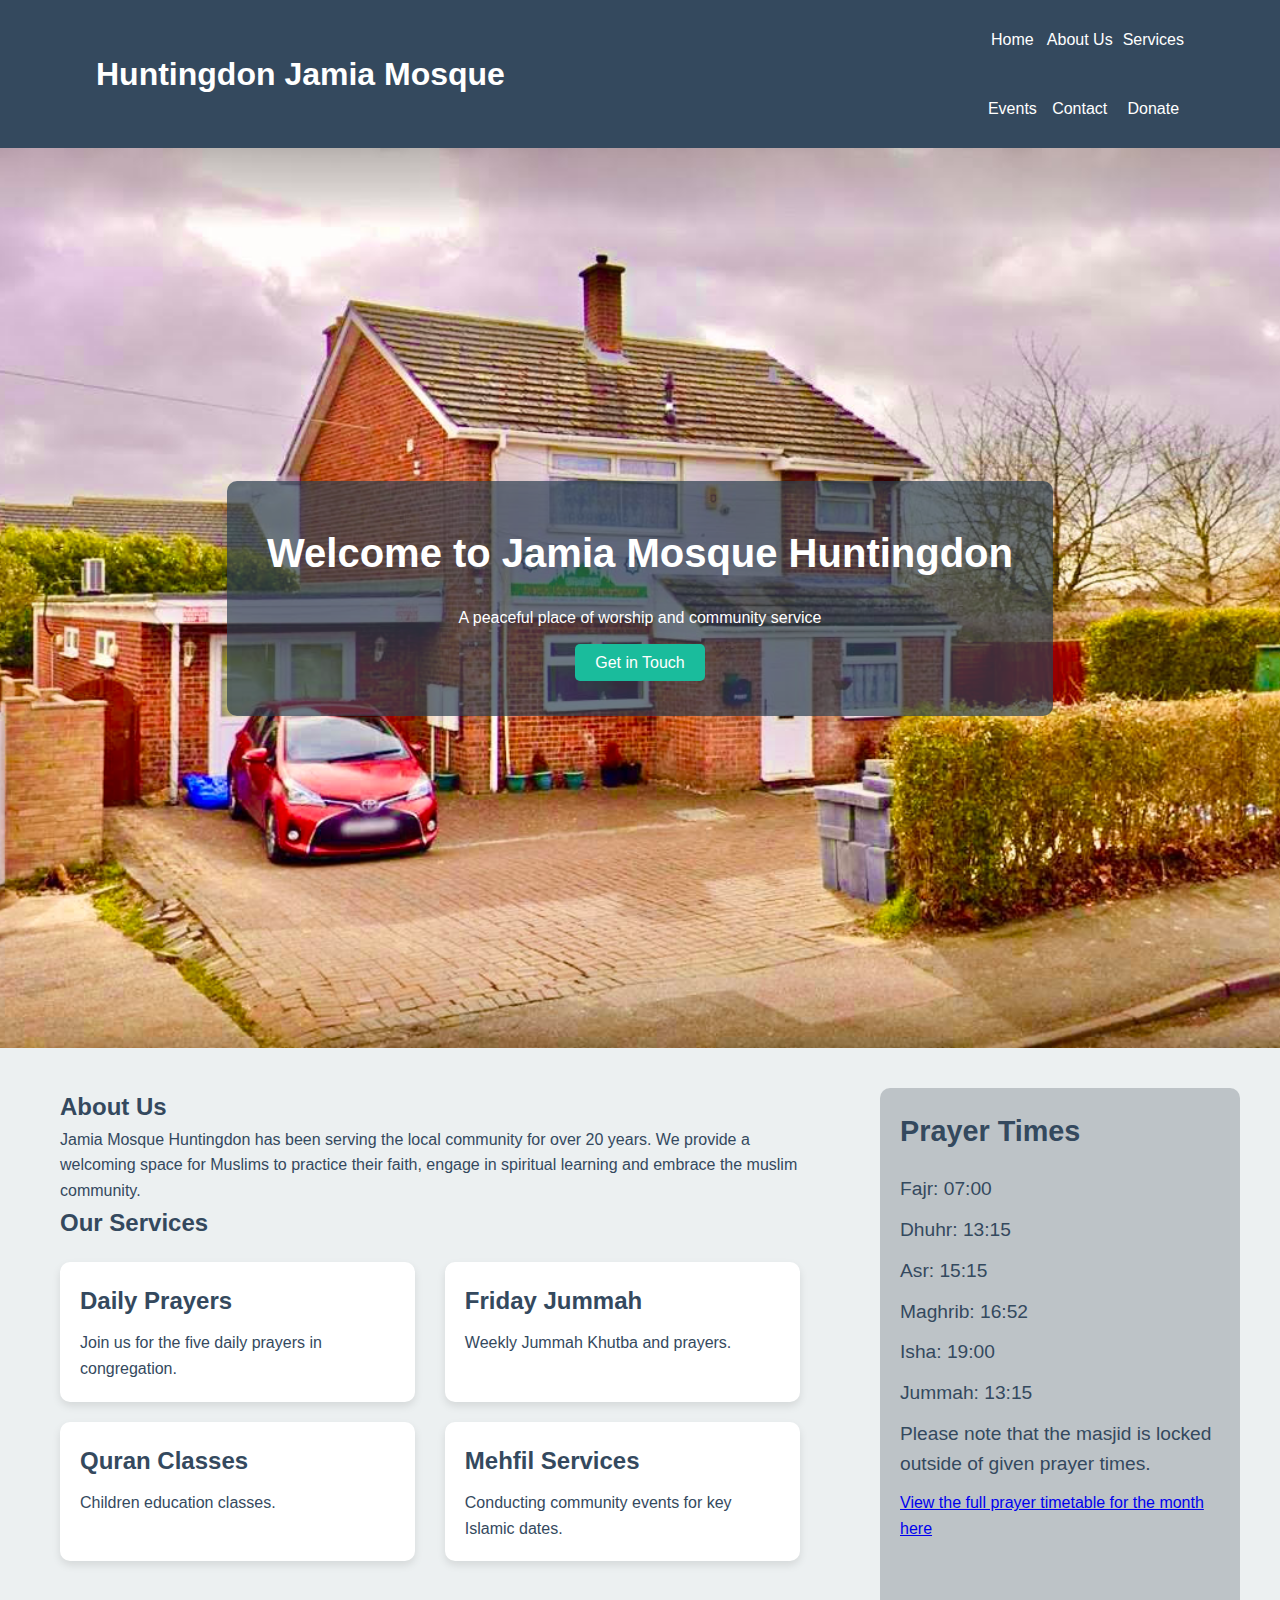
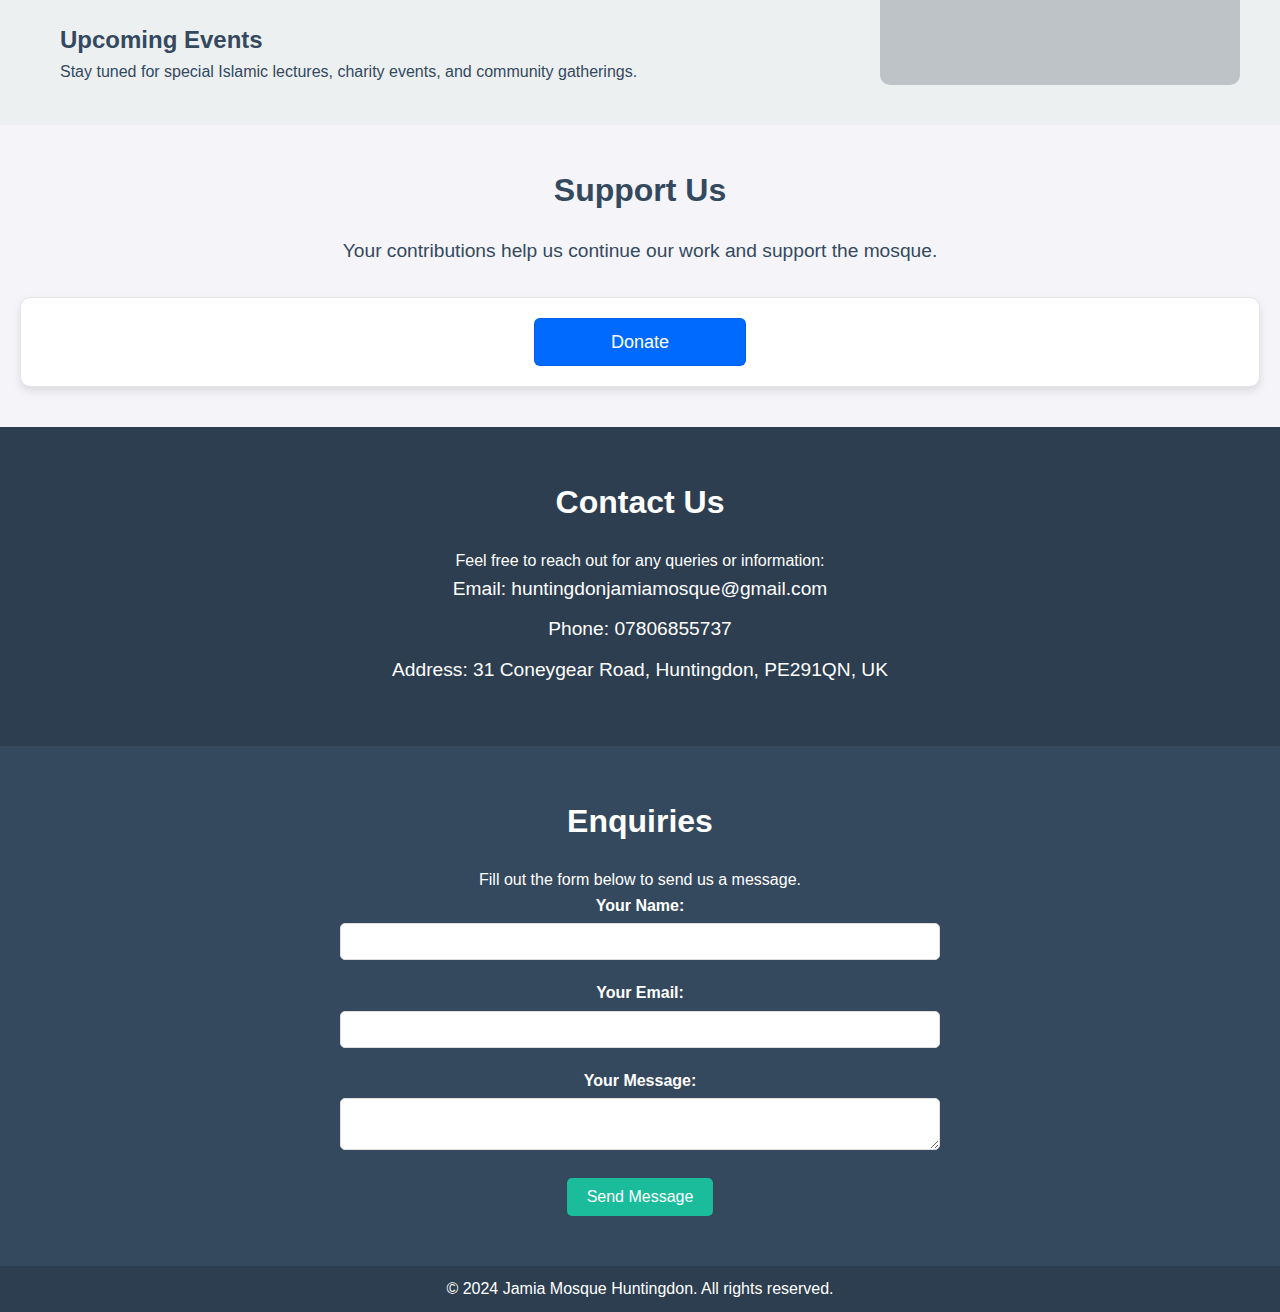
==== index.html @ 4a903541 "Update index.html" ====
<!DOCTYPE html>
<html lang="en">
<head>
<!-- Google tag (gtag.js) -->
<script async src="https://www.googletagmanager.com/gtag/js?id=AW-11565915265">
</script>
<script>
  window.dataLayer = window.dataLayer || [];
  function gtag(){dataLayer.push(arguments);}
  gtag('js', new Date());

  gtag('config', 'AW-11565915265');
</script>   
    <meta charset="UTF-8">
    <meta name="viewport" content="width=device-width, initial-scale=1.0">
    <title>Jamia Mosque Huntingdon</title>
    <link rel="stylesheet" href="styles.css">
    <script src="script.js" defer></script>
    <style>
        /* Donation Section Styles */
        #donation {
            padding: 40px 20px;
            background: #f4f4f9;
            text-align: center;
        }

        #donation h2 {
            font-size: 2rem;
            margin-bottom: 20px;
        }

        #donation p {
            font-size: 1.2rem;
            margin-bottom: 30px;
        }

        .square-donation-box {
            display: flex;
            justify-content: center;
            align-items: center;
            padding: 20px;
            background: #ffffff;
            border: 1px solid rgba(0, 0, 0, 0.1);
            border-radius: 10px;
            box-shadow: 0px 4px 8px rgba(0, 0, 0, 0.1);
        }

        .square-donate-button {
            display: inline-block;
            font-size: 18px;
            line-height: 48px;
            height: 48px;
            color: #ffffff;
            min-width: 212px;
            background-color: #006aff;
            text-align: center;
            text-decoration: none;
            border-radius: 6px;
            box-shadow: 0 0 0 1px rgba(0, 0, 0, 0.1) inset;
        }

        .square-donate-button:hover {
            background-color: #0053d6;
        }

        /* Upcoming Events Image Styling */
        .event-image {
            max-width: 100%;
            height: auto;
            border-radius: 10px;
            box-shadow: 0px 4px 8px rgba(0, 0, 0, 0.1);
            margin-top: 20px;
        }

        /* Optional: Ensure the image fits well on smaller screens */
        @media (max-width: 768px) {
            .event-image {
                width: 100%;
            }
        }
    </style>
</head>
<body>
    <!-- Navigation Bar -->
    <header>
        <div class="container">
            <div class="logo">
                <h1>Huntingdon Jamia Mosque</h1>
            </div>
            <nav>
                <ul>
                    <li><a href="#home">Home</a></li>
                    <li><a href="#about">About Us</a></li>
                    <li><a href="#services">Services</a></li>
                    <li><a href="#events">Events</a></li>
                    <li><a href="#contact">Contact</a></li>
                    <li><a href="#donation">Donate</a></li>
                </ul>
            </nav>
        </div>
    </header>

    <!-- Hero Section -->
    <section id="home" class="hero-section">
        <div class="hero-content">
            <h2>Welcome to Jamia Mosque Huntingdon</h2>
            <p>A peaceful place of worship and community service</p>
            <a href="#contact" class="btn">Get in Touch</a>
        </div>
    </section>

    <!-- Main Content -->
    <div class="main-content">
        <!-- Left Column -->
        <div class="content-left">
            <section id="about" class="section">
                <h2>About Us</h2>
                <p>Jamia Mosque Huntingdon has been serving the local community for over 20 years. We provide a welcoming space for Muslims to practice their faith, engage in spiritual learning and embrace the muslim community.</p>
            </section>

            <section id="services" class="section">
                <h2>Our Services</h2>
                <div class="services-grid">
                    <div class="service-item">
                        <h3>Daily Prayers</h3>
                        <p>Join us for the five daily prayers in congregation.</p>
                    </div>
                    <div class="service-item">
                        <h3>Friday Jummah</h3>
                        <p>Weekly Jummah Khutba and prayers.</p>
                    </div>
                    <div class="service-item">
                        <h3>Quran Classes</h3>
                        <p>Children education classes.</p>
                    </div>
                    <div class="service-item">
                        <h3>Mehfil Services</h3>
                        <p>Conducting community events for key Islamic dates.</p>
                    </div>
                </div>
            </section>

            <!-- Updated Events Section with Image -->
            <section id="events" class="section">
                <h2>Upcoming Events</h2>
                <p>Stay tuned for special Islamic lectures, charity events, and community gatherings.</p>
            
            </section>
        </div>

        <!-- Right Column: Prayer Times -->
        <aside class="content-right">
            <div class="prayer-times">
                <h2>Prayer Times</h2>
                <ul id="prayer-times-list">
                    <li>Fajr: 07:00 </li>
                    <li>Dhuhr: 13:15 </li>
                    <li>Asr: 15:15 </li>
                    <li>Maghrib: 16:52 </li>
                    <li>Isha: 19:00 </li>
                    <li>Jummah: 13:15 </li>
                    <li>Please note that the masjid is locked outside of given prayer times.</li>

                    <p><a href="prayer-timetable.html" target="Mosque namaz timetable February 2025.jpg">View the full prayer timetable for the month here</a></p>



                    
                </ul>
            </div>
        </aside>
    </div>

    <!-- Donation Section -->
    <section id="donation" class="section">
        <h2>Support Us</h2>
        <p>Your contributions help us continue our work and support the mosque.</p>
        <div class="square-donation-box">
            <a class="square-donate-button" target="_blank" data-url="https://square.link/u/ehByUReD?src=embd" href="https://square.link/u/ehByUReD?src=embed">Donate</a>
        </div>
    </section>

    <!-- Contact Section -->
    <section id="contact" class="section contact-section">
        <h2>Contact Us</h2>
        <p>Feel free to reach out for any queries or information:</p>
        <ul class="contact-info">
            <li>Email: huntingdonjamiamosque@gmail.com</li>
            <li>Phone: 07806855737</li>
            <li>Address: 31 Coneygear Road, Huntingdon, PE291QN, UK</li>
        </ul>
    </section>

    <!-- Contact Form Section -->
    <section id="contact-form" class="section contact-section">
        <h2>Enquiries</h2>
        <p>Fill out the form below to send us a message.</p>
        <form action="https://formspree.io/f/mdknvzll" method="post">
            <label for="name">Your Name:</label>
            <input type="text" id="name" name="name" required>

            <label for="email">Your Email:</label>
            <input type="email" id="email" name="email" required>

            <label for="message">Your Message:</label>
            <textarea id="message" name="message" required></textarea>

            <button type="submit">Send Message</button>
        </form>
    </section>

    <!-- Footer -->
    <footer>
        <div class="container">
            <p>&copy; 2024 Jamia Mosque Huntingdon. All rights reserved.</p>
        </div>
    </footer>

    <script>
        document.addEventListener('DOMContentLoaded', function() {
            function showCheckoutWindow(e) {
                e.preventDefault();

                const url = e.target.getAttribute('data-url');
                const title = 'Square Payment Links';

                // Calculate window size and position
                const width = window.innerWidth || document.documentElement.clientWidth || screen.width;
                const height = window.innerHeight || document.documentElement.clientHeight || screen.height;

                const w = 500;
                const h = height * 0.75;

                const dualScreenLeft = window.screenLeft !== undefined ? window.screenLeft : window.screenX;
                const dualScreenTop = window.screenTop !== undefined ? window.screenTop : window.screenY;
                const systemZoom = width / window.screen.availWidth;
                const left = (width - w) / 2 / systemZoom + dualScreenLeft;
                const top = (height - h) / 2 / systemZoom + dualScreenTop;

                const newWindow = window.open(url, title, `scrollbars=yes, width=${w / systemZoom}, height=${h / systemZoom}, top=${top}, left=${left}`);
                if (window.focus) newWindow.focus();
            }

            // Attach event listener to the donate button
            document.querySelector('.square-donate-button').addEventListener('click', function (e) {
                showCheckoutWindow(e);
            });
        });
    </script>
</body>
</html>
---- styles.css ----
/* General Styles */
* {
    margin: 0;
    padding: 0;
    box-sizing: border-box;
}

body {
    font-family: 'Poppins', sans-serif;
    line-height: 1.6;
    color: #34495E; /* Primary Text Color: Charcoal */
    background-color: #ECF0F1; /* Background Color: Cloud White */
}

.container {
    width: 85%;
    margin: auto;
}

/* Navigation Bar */
header {
    background: #34495E; /* Navigation Bar Background: Midnight Blue */
    padding: 10px 0;
    color: #fff;
}

header .container {
    display: flex;
    justify-content: space-between;
    align-items: center;
}

header .logo h1 {
    margin: 0;
}

header nav ul {
    display: grid;
    grid-template-columns: repeat(3, auto);
    gap: 10px;
    list-style: none;
    margin: 0;
    padding: 0;
}

header nav ul li {
    margin: 0;
}

header nav ul li a {
    color: white;
    text-decoration: none;
    font-size: 16px;
    display: block;
    text-align: center;
    padding: 20px 0; /* Increased padding to move the items lower */
    line-height: 1.2; /* Adjusted line-height for better alignment */
}

header nav ul li a:hover {
    border-bottom: 2px solid #fff;
}

/* Hero Section */
.hero-section {
    background-image: url('mosque.jpg'); /* Replace with a real image */
    background-size: cover;
    background-position: center;
    height: 100vh;
    display: flex;
    justify-content: center;
    align-items: center;
    text-align: center;
    color: #fff;
}

.hero-section .hero-content {
    background: rgba(44, 62, 80, 0.7); /* Semi-transparent Midnight Blue */
    padding: 40px;
    border-radius: 10px;
}

.hero-section h2 {
    font-size: 2.5rem;
}

.hero-section p {
    margin: 20px 0;
}

.hero-section .btn {
    padding: 10px 20px;
    background: #1ABC9C; /* Button/Accent Color: Turquoise */
    color: #fff;
    border: none;
    border-radius: 5px;
    text-decoration: none;
    font-size: 16px;
}

.hero-section .btn:hover {
    background: #16A085; /* Hover Color: Darker Turquoise */
}

/* Main Content Layout */
.main-content {
    display: flex;
    justify-content: space-between;
    padding: 40px; /* Added padding around the main content */
}

/* Left Column */
.content-left {
    width: 65%;
    padding: 0 20px; /* Add horizontal padding to ensure spacing from edges */
}

/* Right Column: Prayer Times */
.content-right {
    width: 30%;
    background: #BDC3C7; /* Secondary Background: Soft Gray */
    padding: 20px;
    border-radius: 10px;
}

.prayer-times h2 {
    font-size: 1.8rem;
    margin-bottom: 20px;
}

.prayer-times ul {
    list-style-type: none;
    padding: 0;
}

.prayer-times ul li {
    font-size: 1.2rem;
    margin-bottom: 10px;
}

/* Services Section */
.services-grid {
    display: flex;
    flex-wrap: wrap;
    justify-content: space-between;
    margin-top: 20px;
}

.service-item {
    width: 48%;
    background: #fff;
    padding: 20px;
    margin-bottom: 20px;
    border-radius: 10px;
    box-shadow: 0px 4px 8px rgba(0, 0, 0, 0.1);
}

.service-item h3 {
    font-size: 1.5rem;
    margin-bottom: 10px;
}

.service-item p {
    font-size: 1rem;
}

/* Events Section */
#events {
    margin-top: 40px;
}

.event-image {
    max-width: 100%; /* Ensure the image fits the container */
    height: auto; /* Maintain aspect ratio */
    margin-top: 20px; /* Add some space above the image */
    border-radius: 10px; /* Slight rounding of corners */
    box-shadow: 0px 4px 8px rgba(0, 0, 0, 0.1); /* Add a subtle shadow */
}

/* Contact Section */
.contact-section {
    background: #2C3E50; /* Contact Section Background: Midnight Blue */
    color: #fff;
    padding: 50px 20px; /* Added padding for better spacing */
    text-align: center;
}

.contact-section h2 {
    font-size: 2rem;
    margin-bottom: 20px;
}

.contact-info {
    list-style: none;
    font-size: 1.2rem;
    padding: 0;
}

.contact-info li {
    margin-bottom: 10px;
}

/* Contact Form Section */
#contact-form {
    background: #34495E; /* Contact Form Background: Charcoal */
    padding: 50px 20px; /* Padding around the form section */
}

#contact-form h2 {
    font-size: 2rem;
    margin-bottom: 20px;
}

#contact-form form {
    max-width: 600px;
    margin: 0 auto;
}

#contact-form label {
    display: block;
    margin-bottom: 5px;
    font-weight: bold;
}

#contact-form input, #contact-form textarea {
    width: 100%;
    padding: 10px;
    margin-bottom: 20px;
    border-radius: 5px;
    border: 1px solid #ddd;
}

#contact-form button {
    background: #1ABC9C; /* Button/Accent Color: Turquoise */
    color: #fff;
    padding: 10px 20px;
    border: none;
    border-radius: 5px;
    cursor: pointer;
    font-size: 16px;
}

#contact-form button:hover {
    background: #16A085; /* Hover Color: Darker Turquoise */
}

/* Donation Button Section */
#donation {
    padding: 40px 20px;
    background: #ECF0F1; /* Background Color: Cloud White */
    text-align: center;
}

#donation h2 {
    font-size: 2rem;
    margin-bottom: 20px;
}

#donation p {
    font-size: 1.2rem;
    margin-bottom: 30px;
}

.square-donation-box {
    display: flex;
    justify-content: center;
    align-items: center;
    padding: 20px;
    background: #ffffff;
    border: 1px solid rgba(0, 0, 0, 0.1);
    border-radius: 10px;
    box-shadow: 0px 4px 8px rgba(0, 0, 0, 0.1);
}

.square-donate-button {
    display: inline-block;
    font-size: 18px;
    line-height: 48px;
    height: 48px;
    color: #ffffff;
    min-width: 212px;
    background-color: #1ABC9C; /* Button/Accent Color: Turquoise */
    text-align: center;
    text-decoration: none;
    border-radius: 6px;
    box-shadow: 0 0 0 1px rgba(0, 0, 0, 0.1) inset;
}

.square-donate-button:hover {
    background-color: #16A085; /* Hover Color: Darker Turquoise */
}

/* Footer */
footer {
    background: #2C3E50; /* Footer Background: Midnight Blue */
    color: white;
    text-align: center;
    padding: 10px 0;
}

/* Responsive */
@media (max-width: 768px) {
    .main-content {
        flex-direction: column;
    }

    .content-left, .content-right {
        width: 100%;
        padding: 0 10px; /* Reduced padding for smaller screens */
    }

    .services-grid {
        flex-direction: column;
    }

    .service-item {
        width: 100%; /* Ensure items stack on small screens */
    }

    header nav ul {
        grid-template-columns: repeat(2, 1fr); /* Two columns for smaller screens */
    }

    header nav ul li a {
        font-size: 18px;
        padding: 10px 0;
    }
}

/* Smooth scrolling using CSS */
html {
    scroll-behavior: smooth;
}
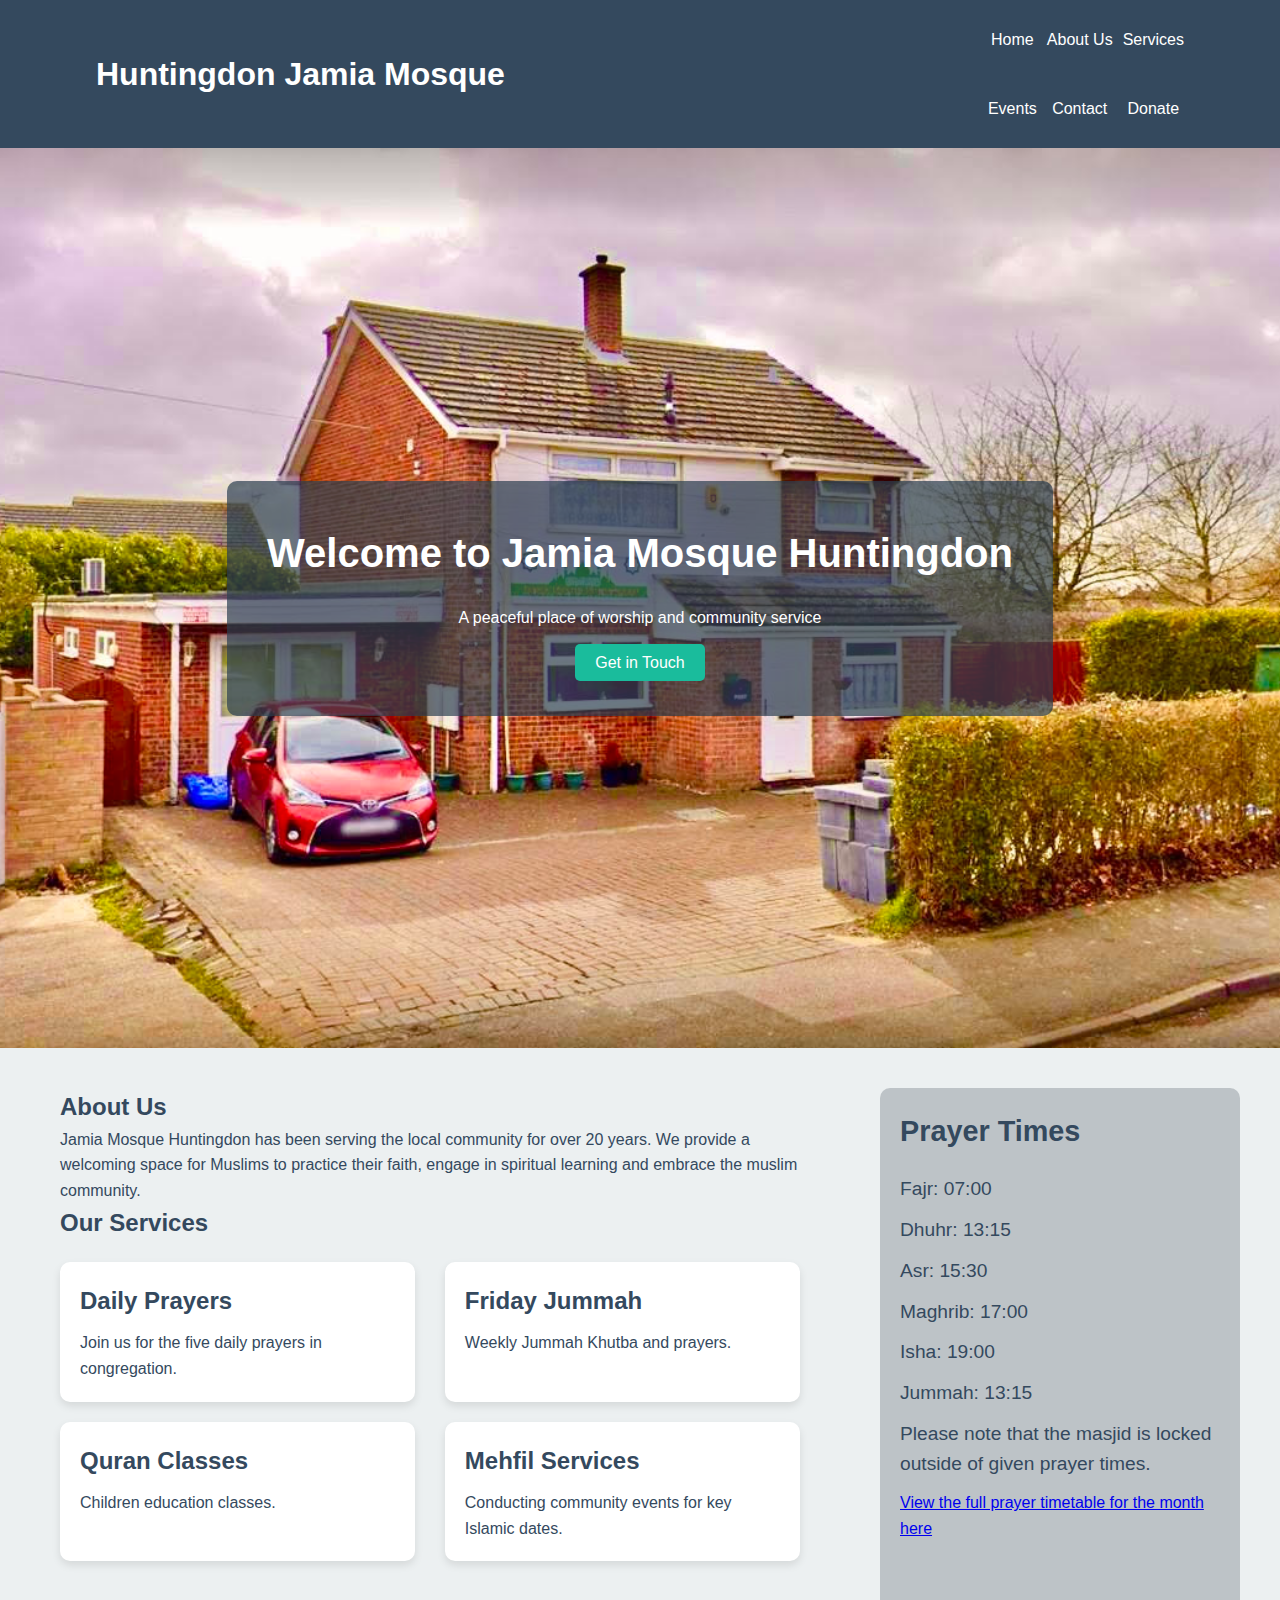
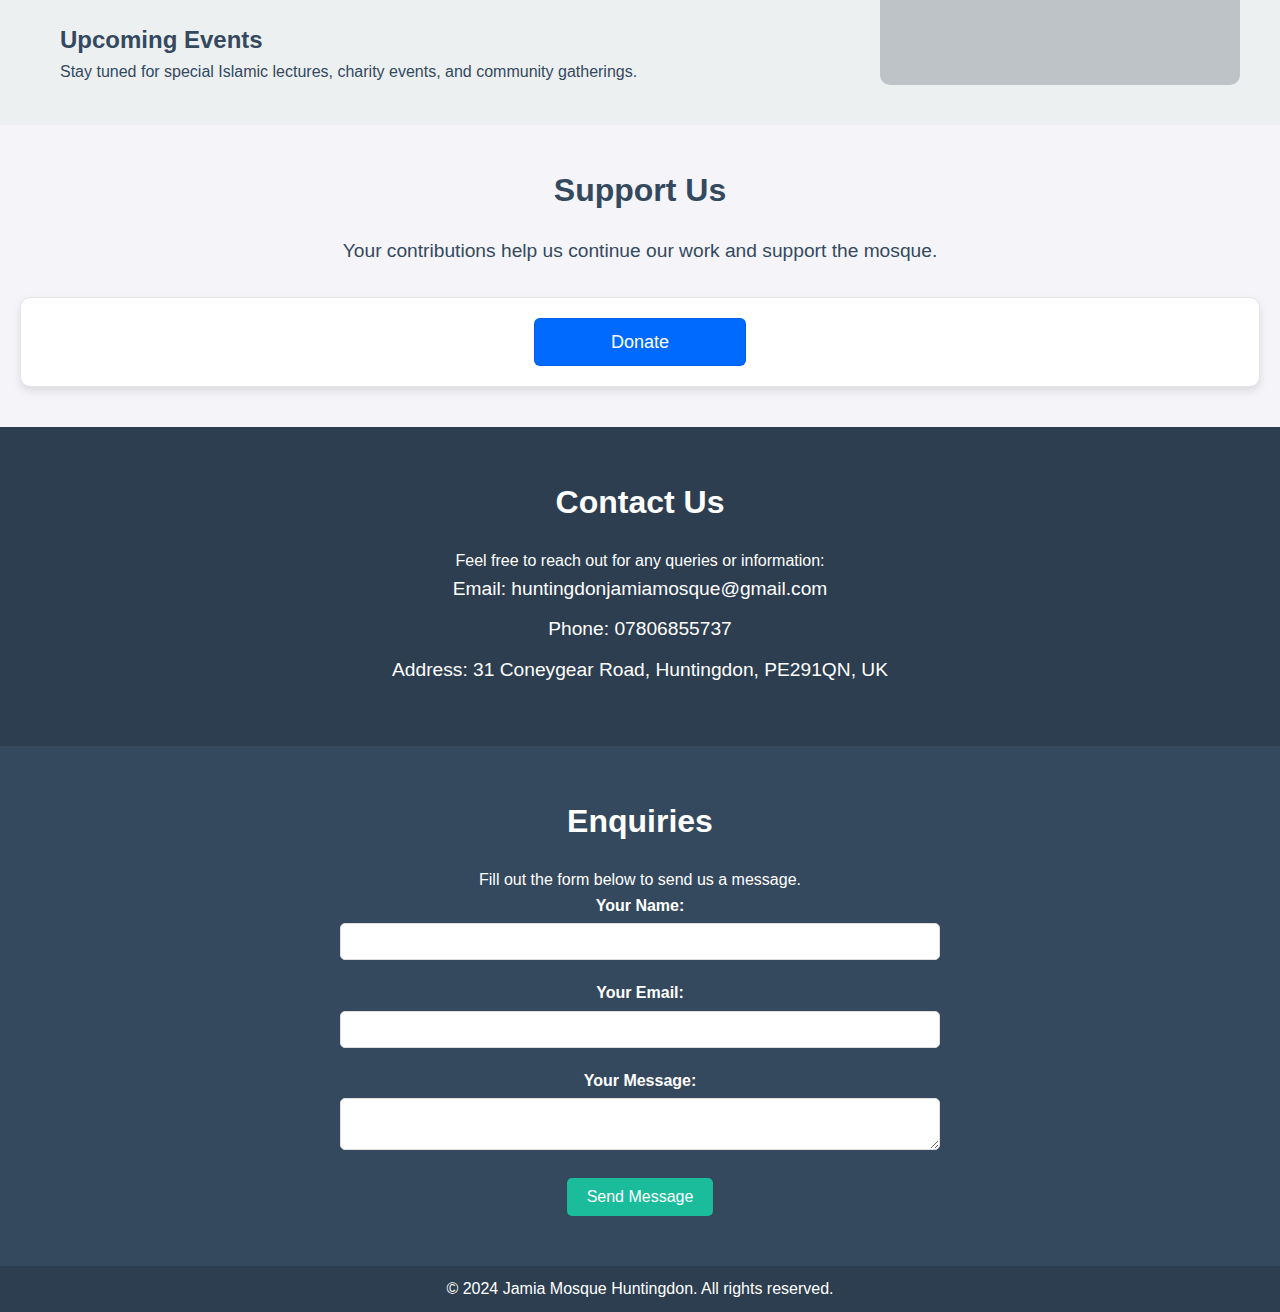
==== commit 7961f148: "Update index.html" ====
--- a/index.html
+++ b/index.html
@@ -155,8 +155,8 @@
                 <ul id="prayer-times-list">
                     <li>Fajr: 07:00 </li>
                     <li>Dhuhr: 13:15 </li>
-                    <li>Asr: 15:15 </li>
-                    <li>Maghrib: 16:52 </li>
+                    <li>Asr: 15:30 </li>
+                    <li>Maghrib: 17:00 </li>
                     <li>Isha: 19:00 </li>
                     <li>Jummah: 13:15 </li>
                     <li>Please note that the masjid is locked outside of given prayer times.</li>
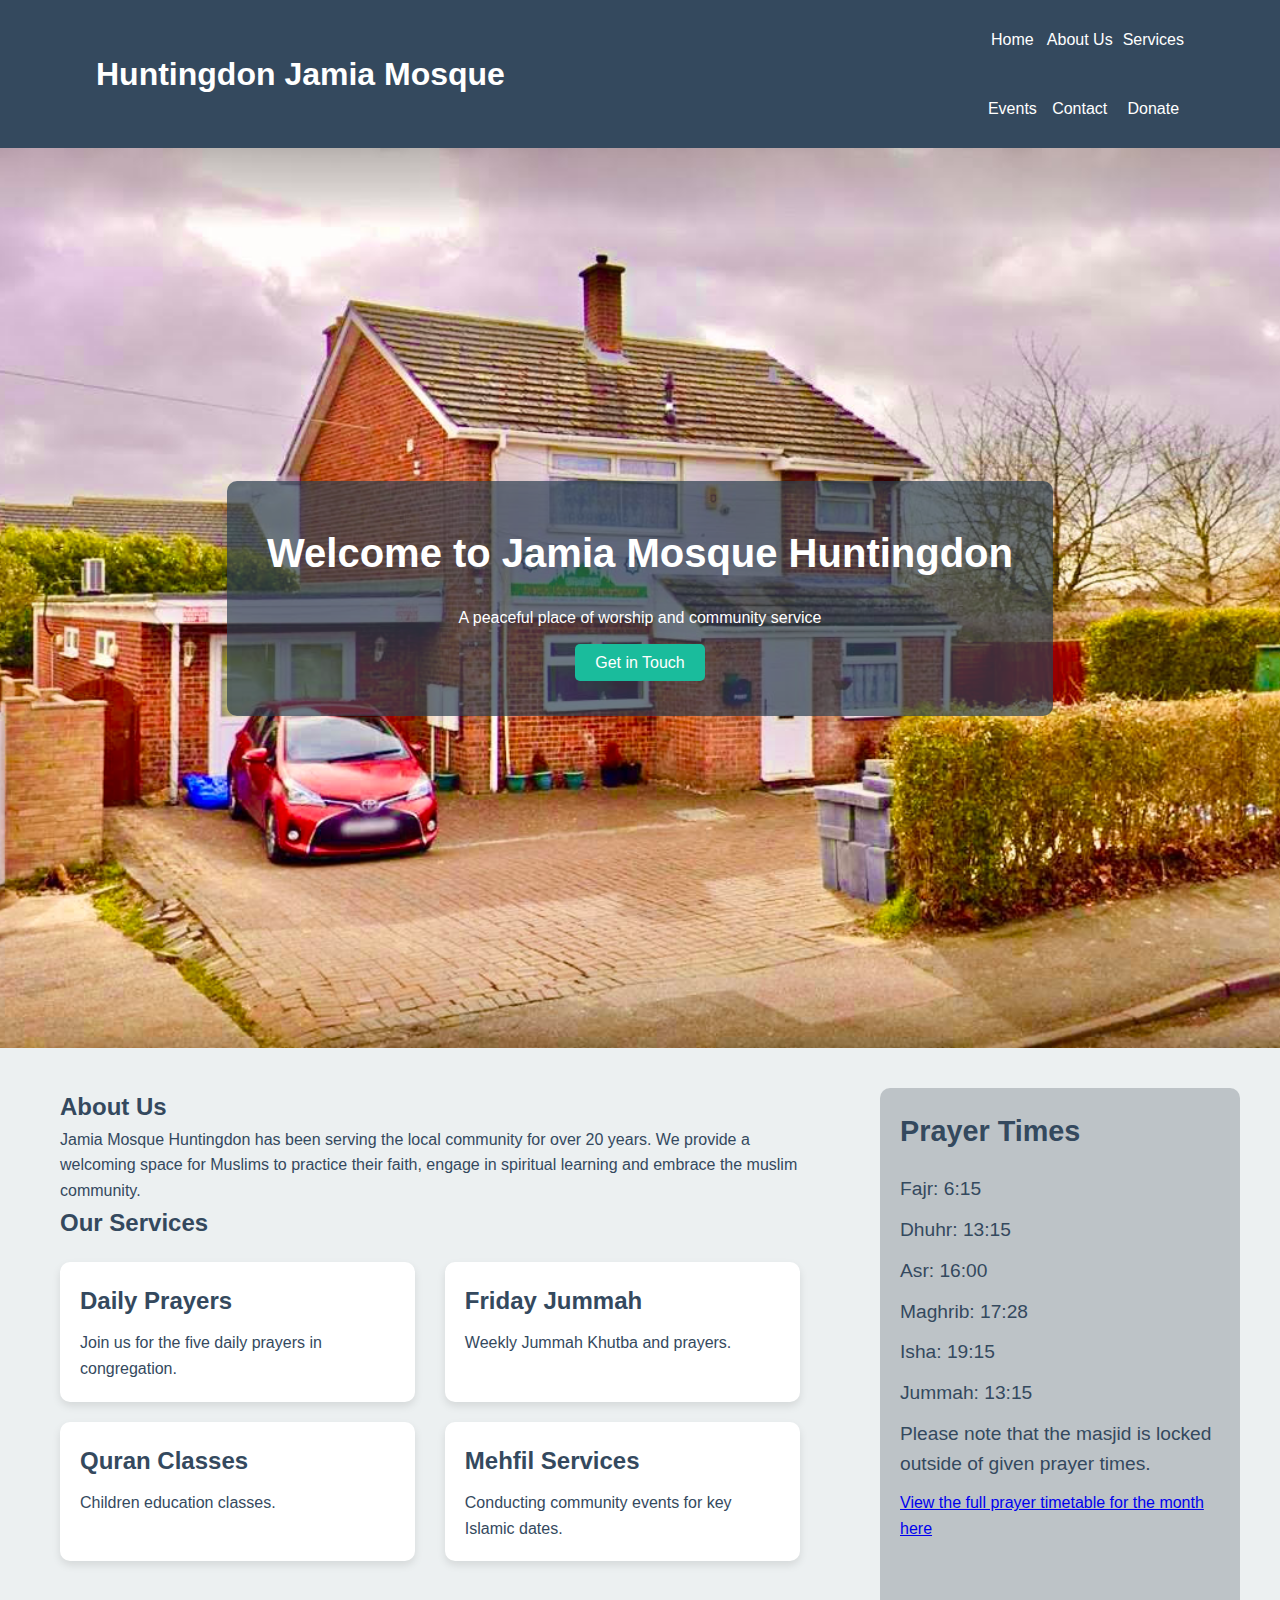
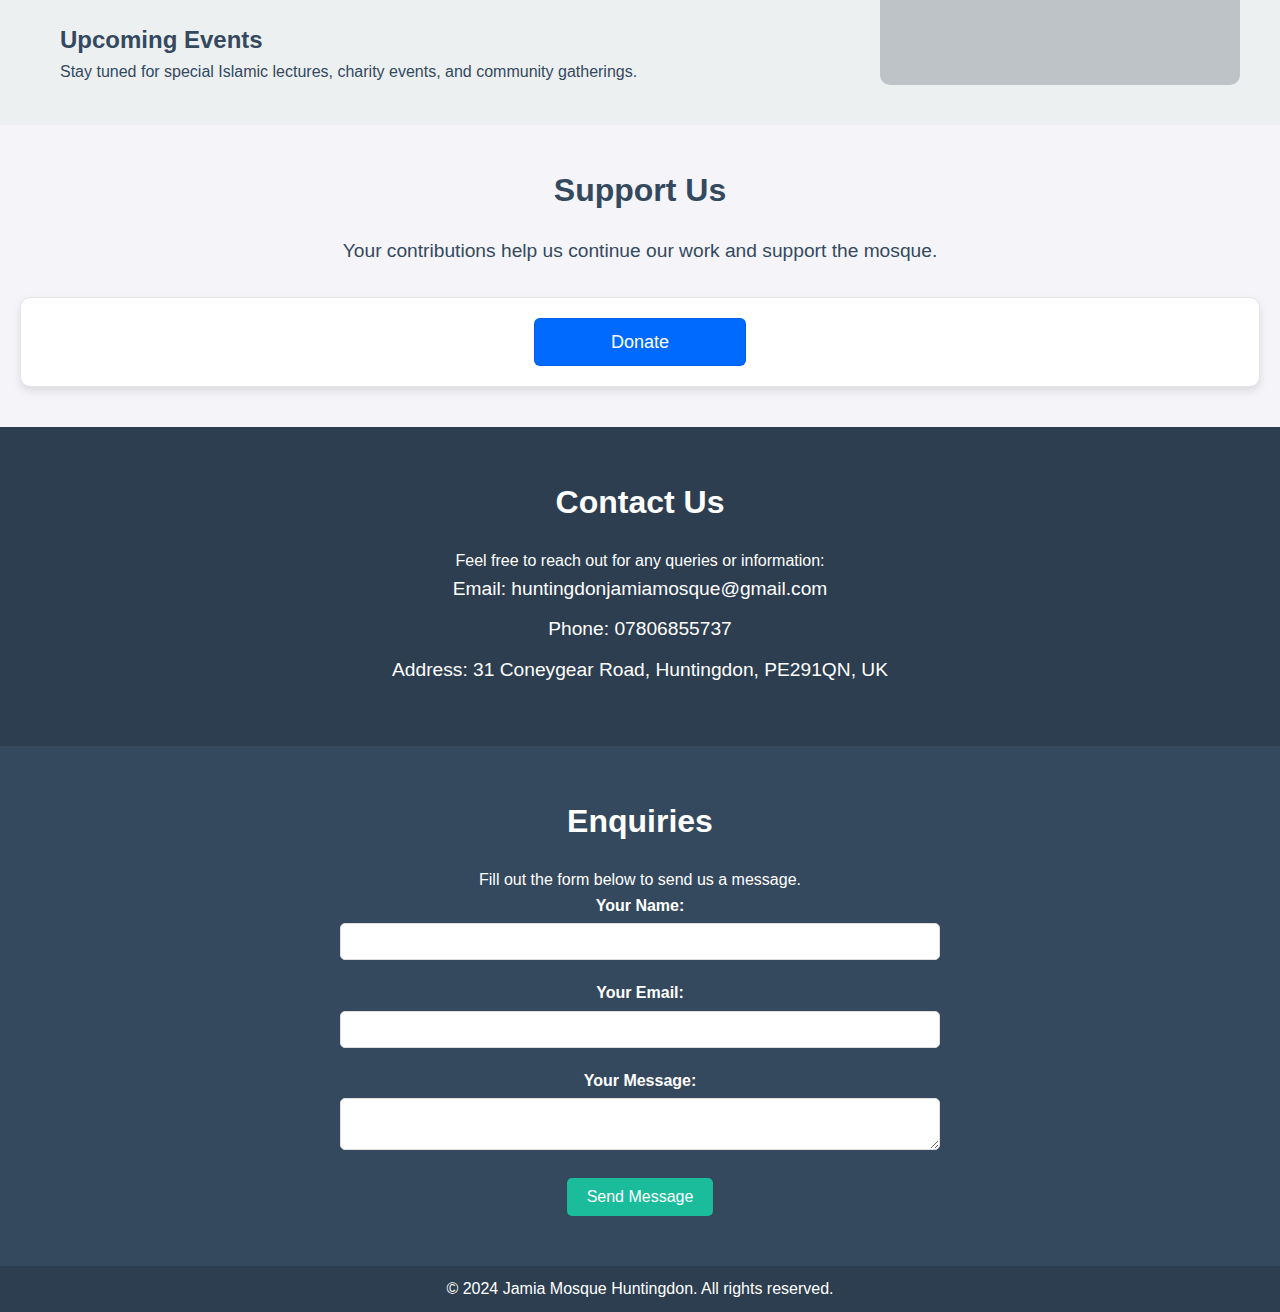
==== commit 31383b90: "Update index.html" ====
--- a/index.html
+++ b/index.html
@@ -153,11 +153,11 @@
             <div class="prayer-times">
                 <h2>Prayer Times</h2>
                 <ul id="prayer-times-list">
-                    <li>Fajr: 07:00 </li>
+                    <li>Fajr: 6:15 </li>
                     <li>Dhuhr: 13:15 </li>
-                    <li>Asr: 15:30 </li>
-                    <li>Maghrib: 17:00 </li>
-                    <li>Isha: 19:00 </li>
+                    <li>Asr: 16:00 </li>
+                    <li>Maghrib: 17:28 </li>
+                    <li>Isha: 19:15 </li>
                     <li>Jummah: 13:15 </li>
                     <li>Please note that the masjid is locked outside of given prayer times.</li>
 
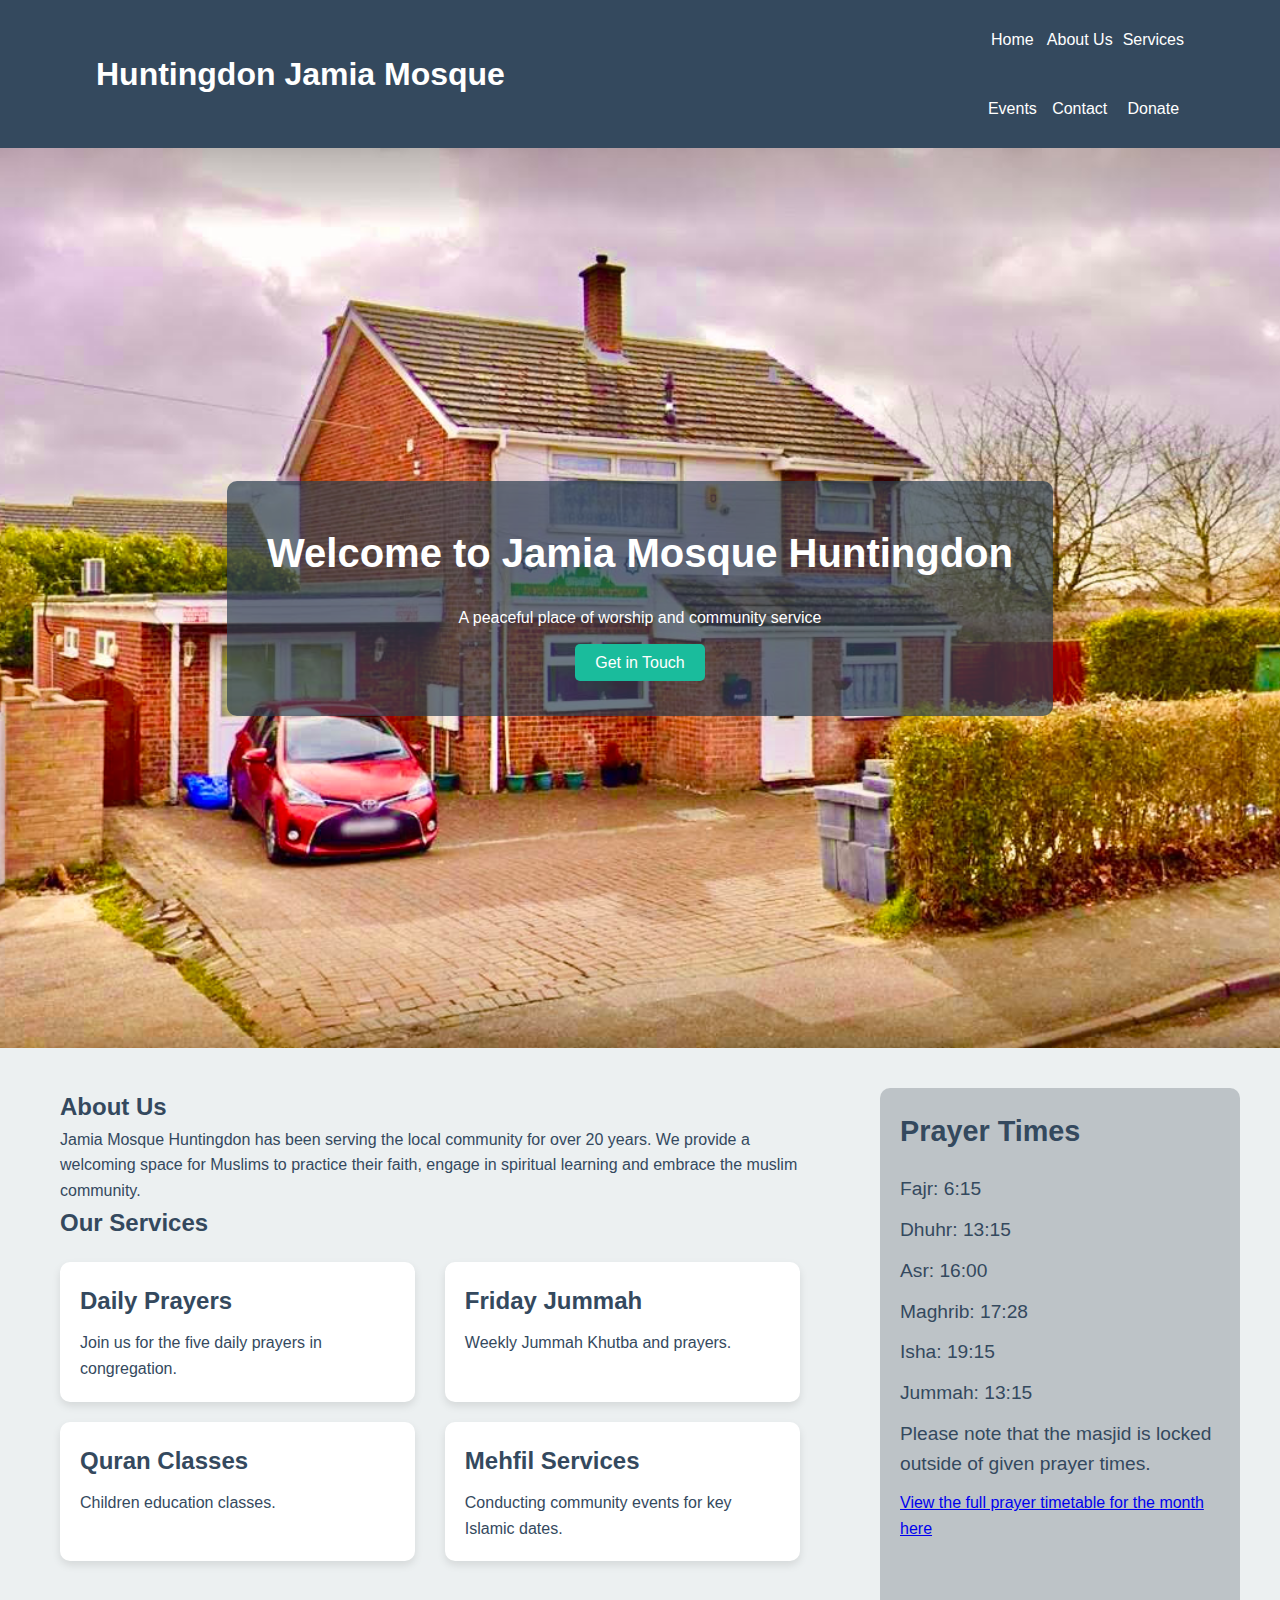
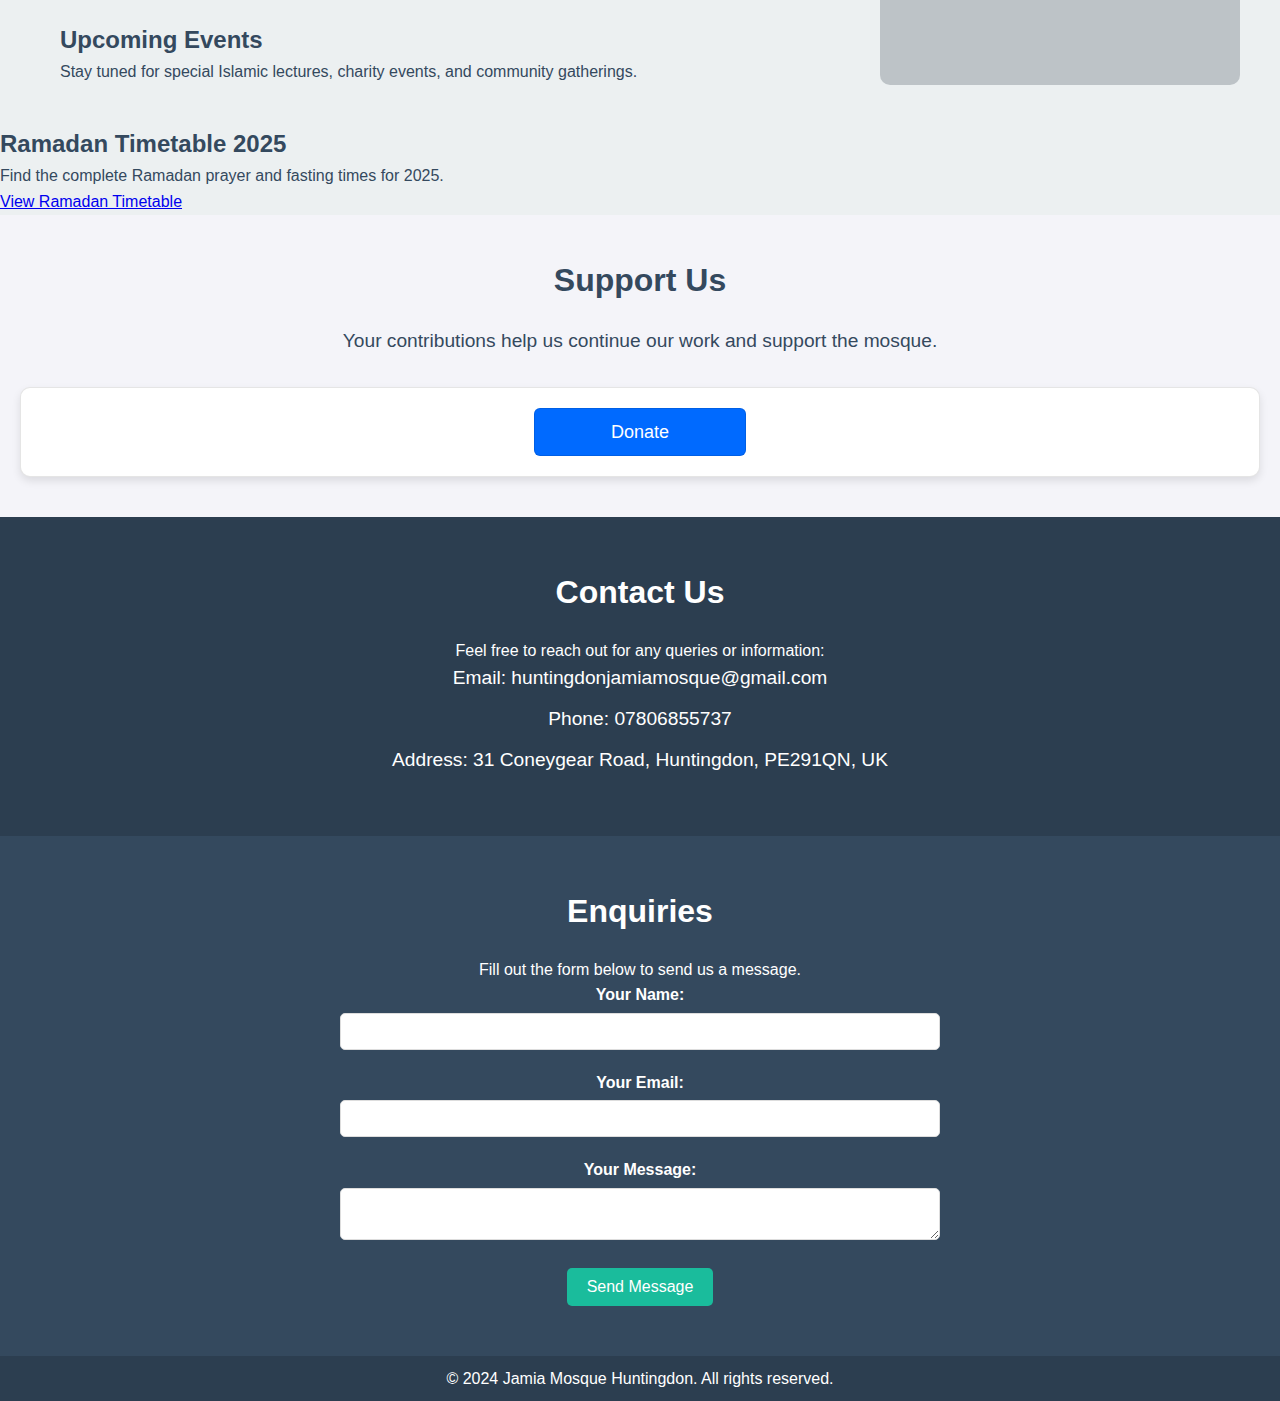
==== commit 3ddf2cf5: "Update index.html" ====
--- a/index.html
+++ b/index.html
@@ -171,6 +171,15 @@
         </aside>
     </div>
 
+
+    <!-- Ramadan Timetable Section -->
+    <section id="ramadan" class="section">
+        <h2>Ramadan Timetable 2025</h2>
+        <p>Find the complete Ramadan prayer and fasting times for 2025.</p>
+        <a href="Ramadan%20Timetable.html" class="btn" target="_blank">View Ramadan Timetable</a>
+    </section>
+
+  
     <!-- Donation Section -->
     <section id="donation" class="section">
         <h2>Support Us</h2>
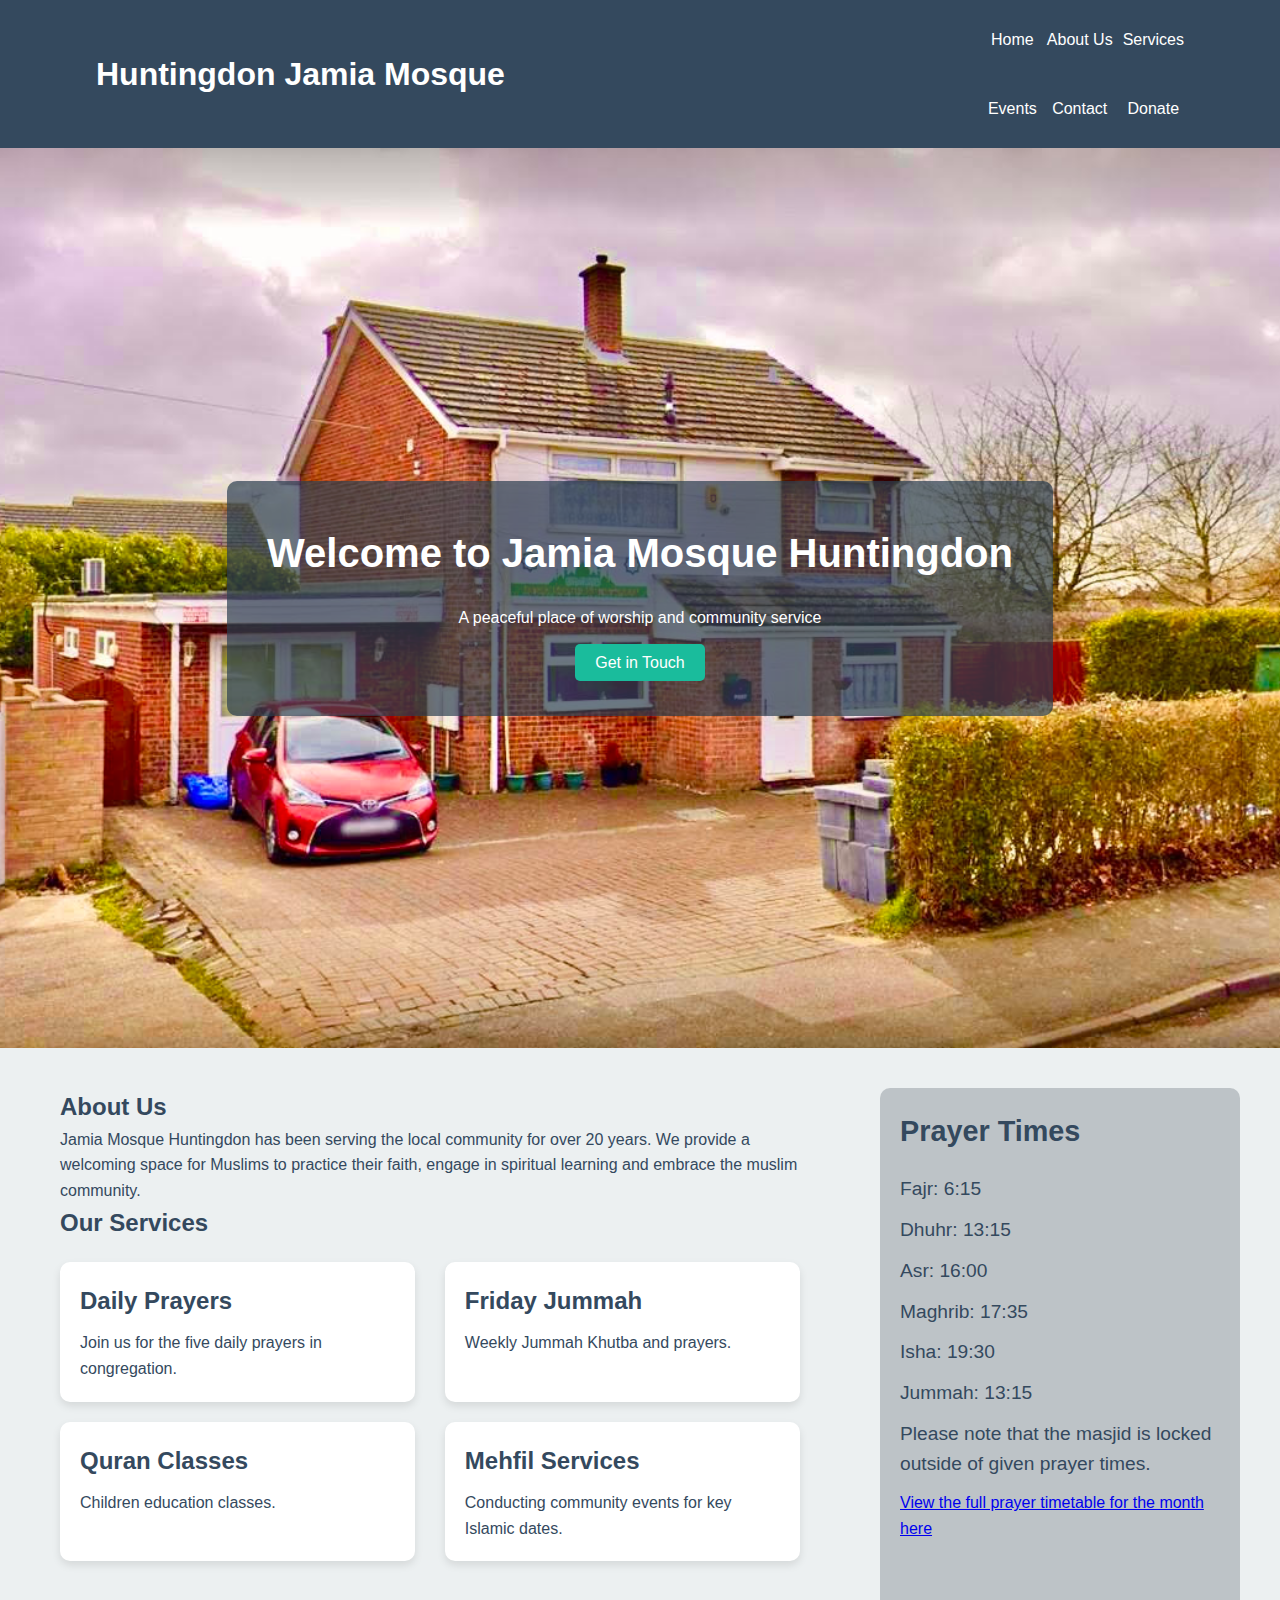
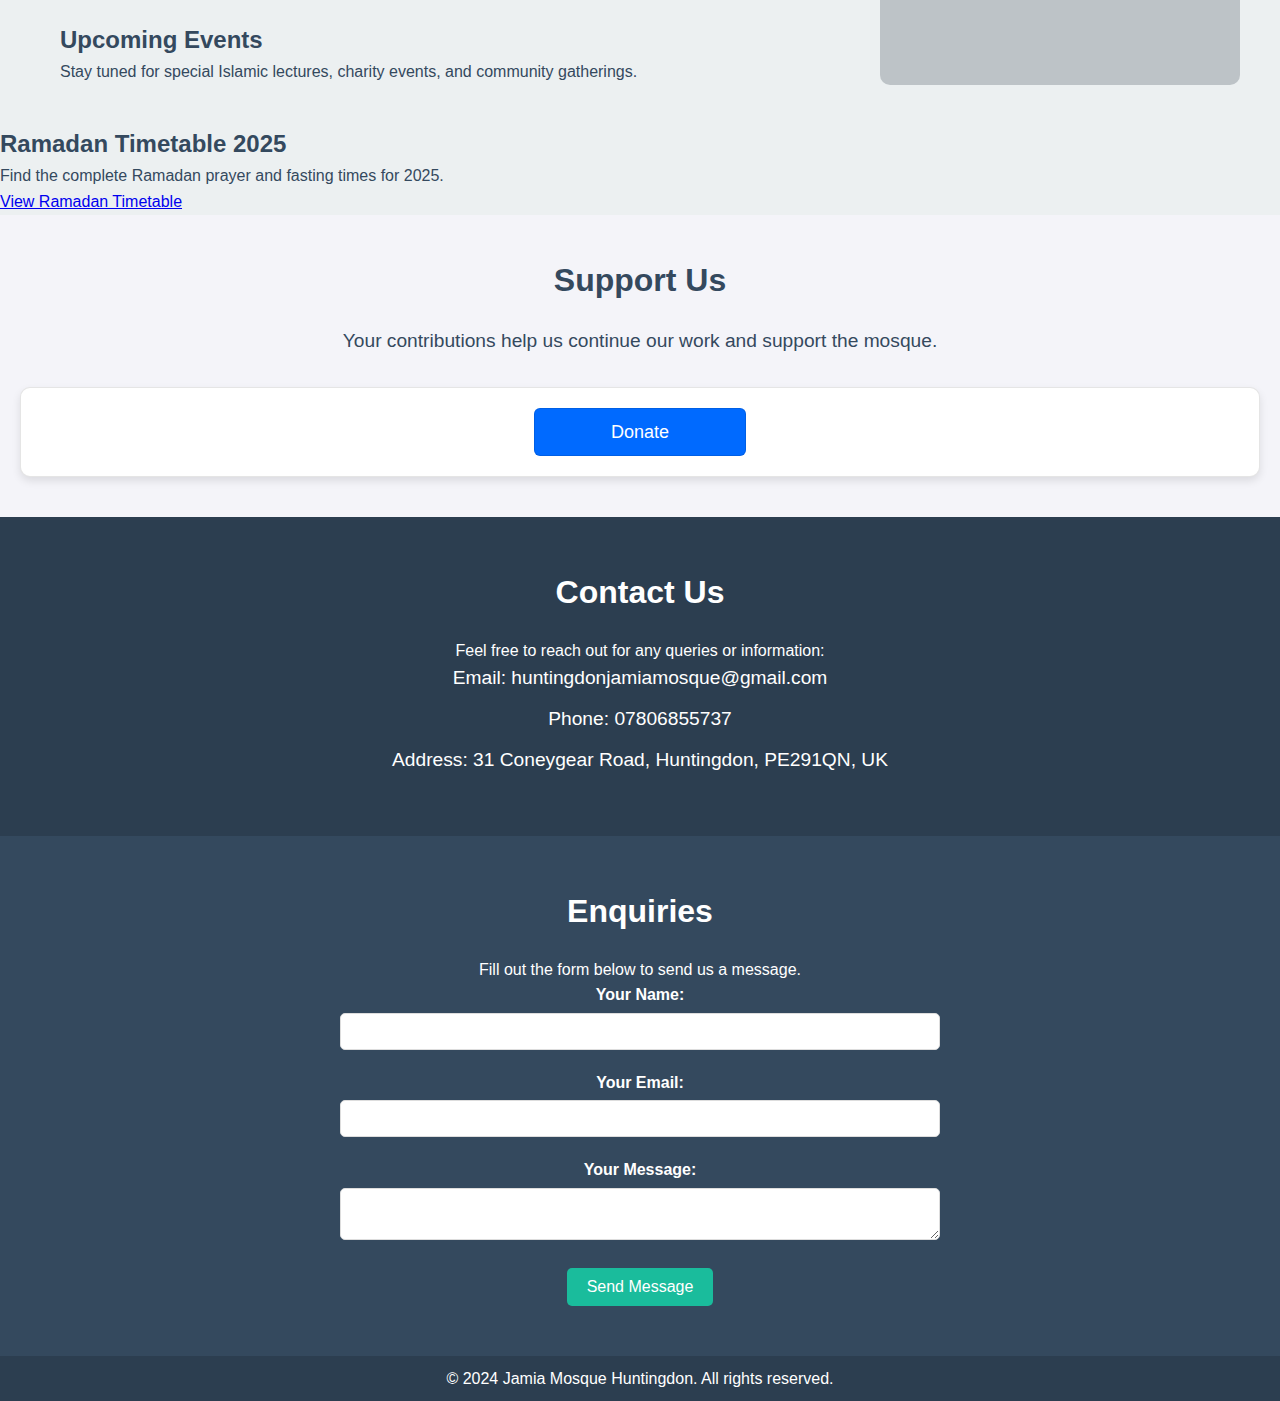
==== commit d36a8c9a: "Update index.html" ====
--- a/index.html
+++ b/index.html
@@ -156,8 +156,8 @@
                     <li>Fajr: 6:15 </li>
                     <li>Dhuhr: 13:15 </li>
                     <li>Asr: 16:00 </li>
-                    <li>Maghrib: 17:28 </li>
-                    <li>Isha: 19:15 </li>
+                    <li>Maghrib: 17:35 </li>
+                    <li>Isha: 19:30 </li>
                     <li>Jummah: 13:15 </li>
                     <li>Please note that the masjid is locked outside of given prayer times.</li>
 
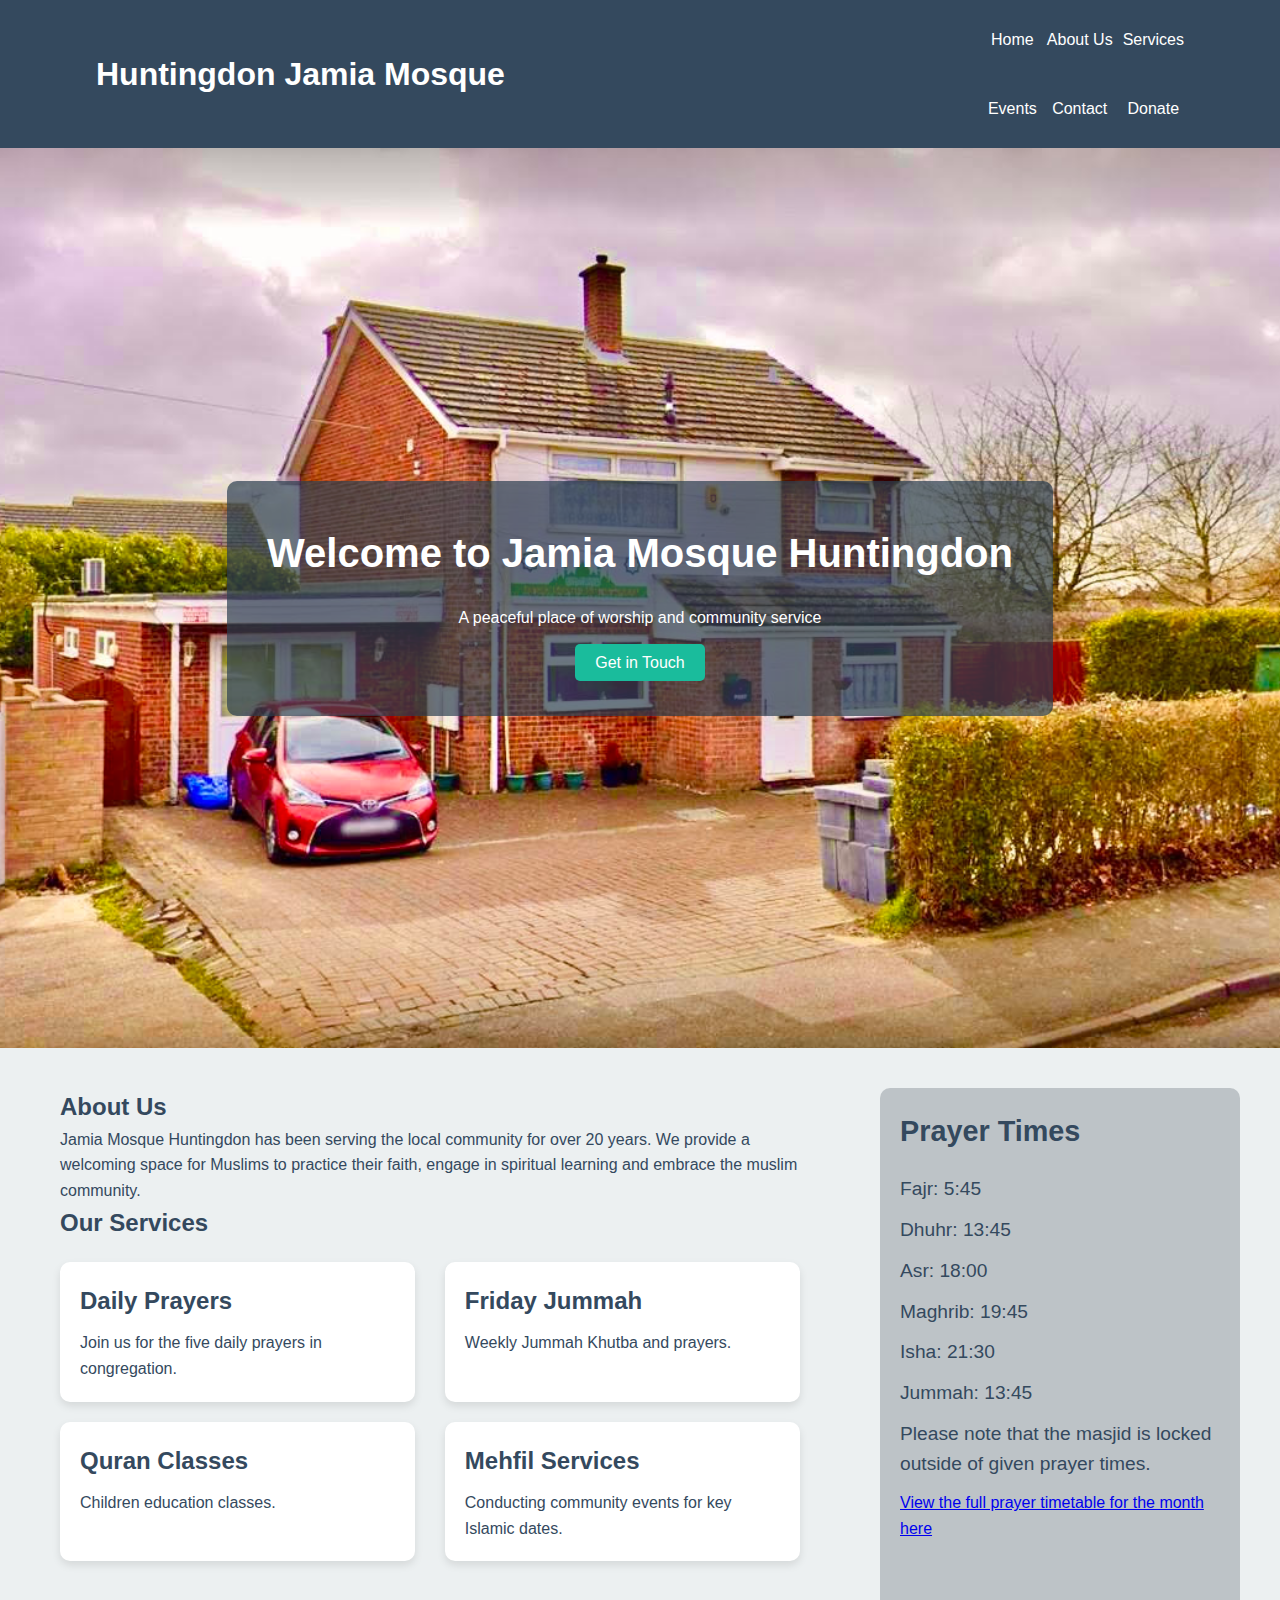
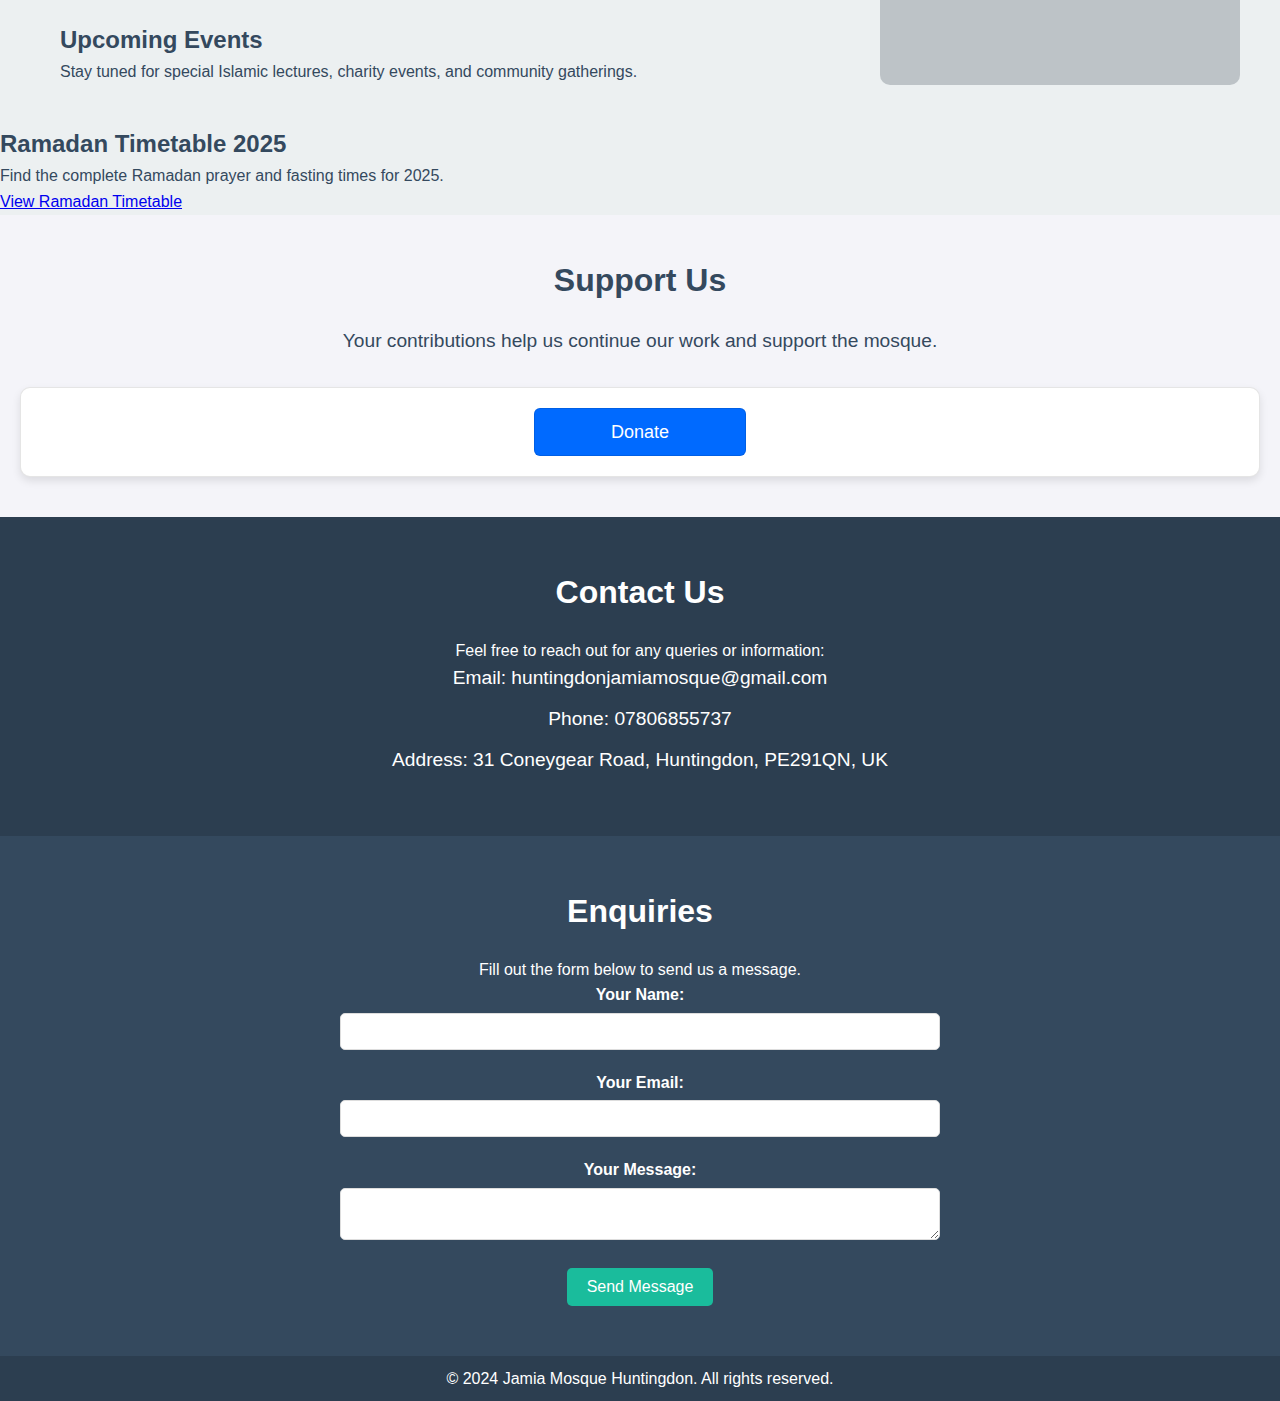
==== commit 65a075fb: "Update index.html" ====
--- a/index.html
+++ b/index.html
@@ -153,12 +153,12 @@
             <div class="prayer-times">
                 <h2>Prayer Times</h2>
                 <ul id="prayer-times-list">
-                    <li>Fajr: 6:15 </li>
-                    <li>Dhuhr: 13:15 </li>
-                    <li>Asr: 16:00 </li>
-                    <li>Maghrib: 17:35 </li>
-                    <li>Isha: 19:30 </li>
-                    <li>Jummah: 13:15 </li>
+                    <li>Fajr: 5:45 </li>
+                    <li>Dhuhr: 13:45 </li>
+                    <li>Asr: 18:00 </li>
+                    <li>Maghrib: 19:45 </li>
+                    <li>Isha: 21:30 </li>
+                    <li>Jummah: 13:45 </li>
                     <li>Please note that the masjid is locked outside of given prayer times.</li>
 
                     <p><a href="prayer-timetable.html" target="Mosque namaz timetable February 2025.jpg">View the full prayer timetable for the month here</a></p>
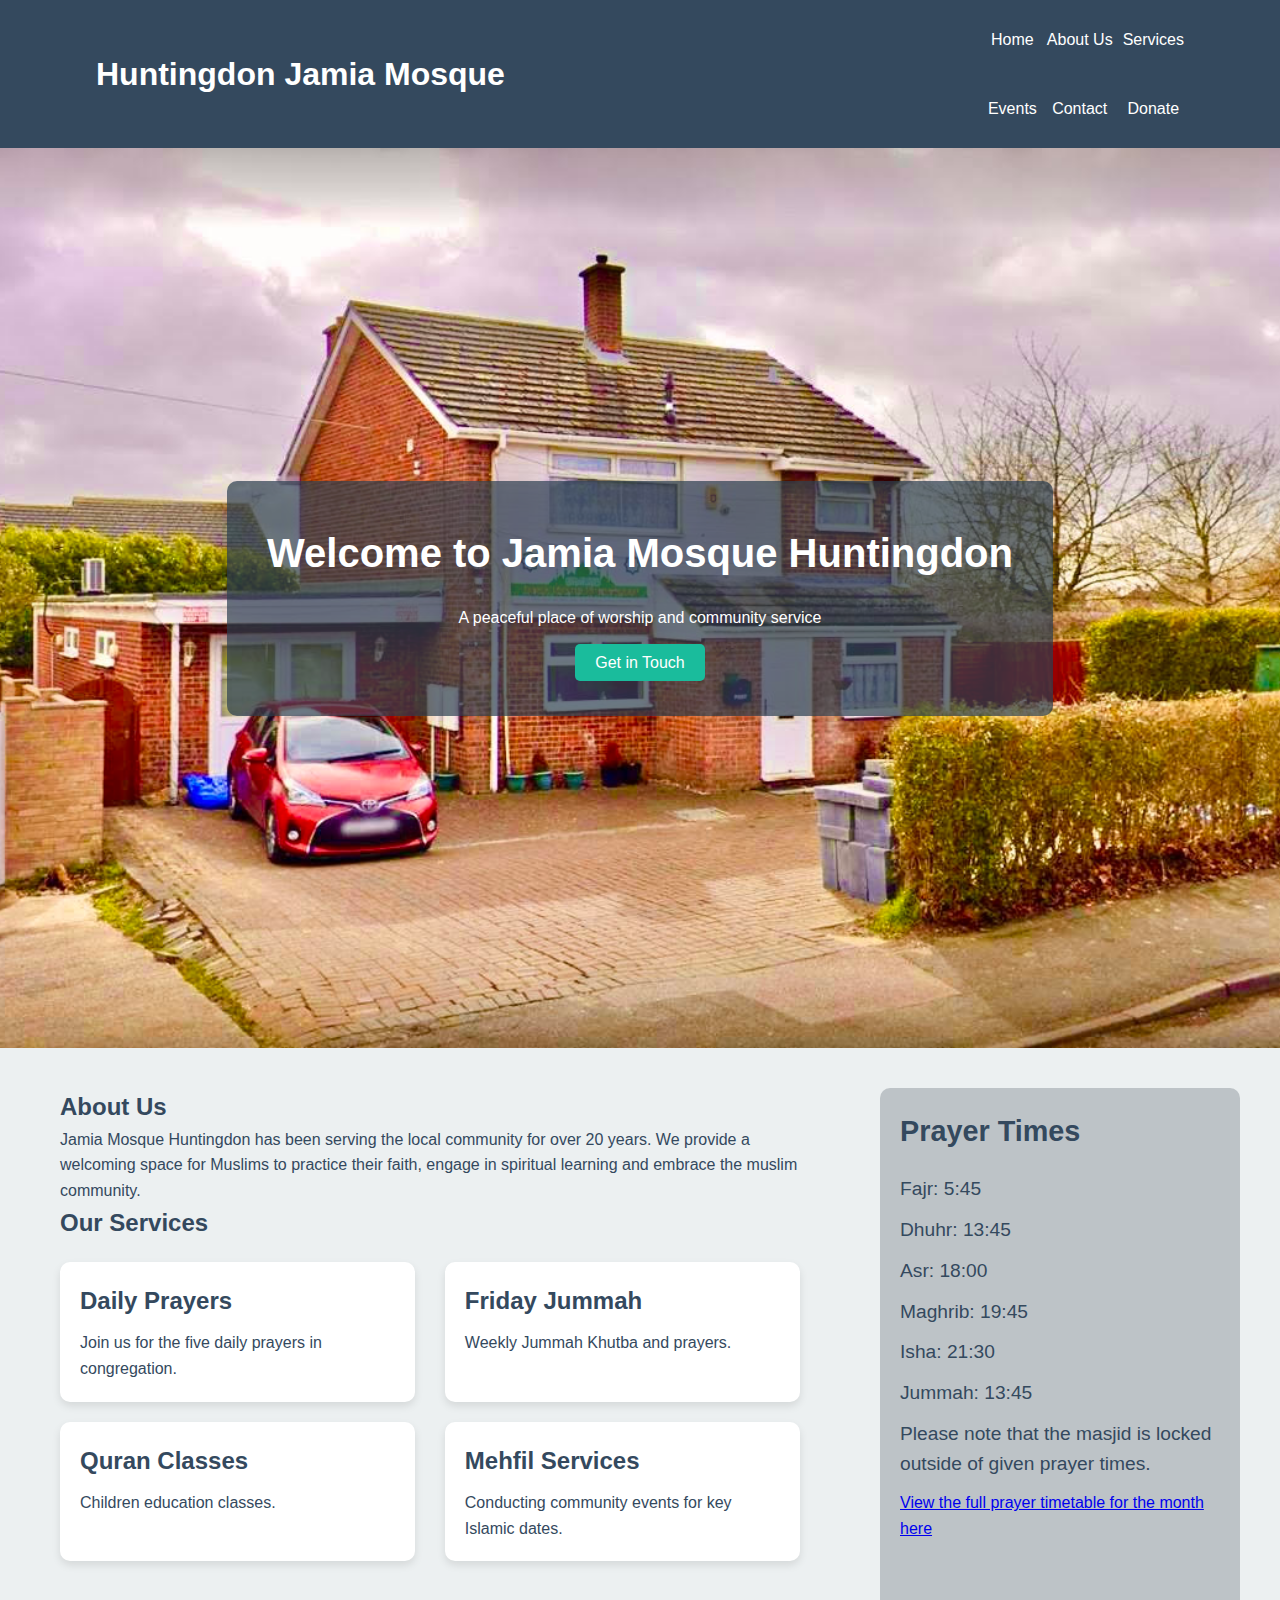
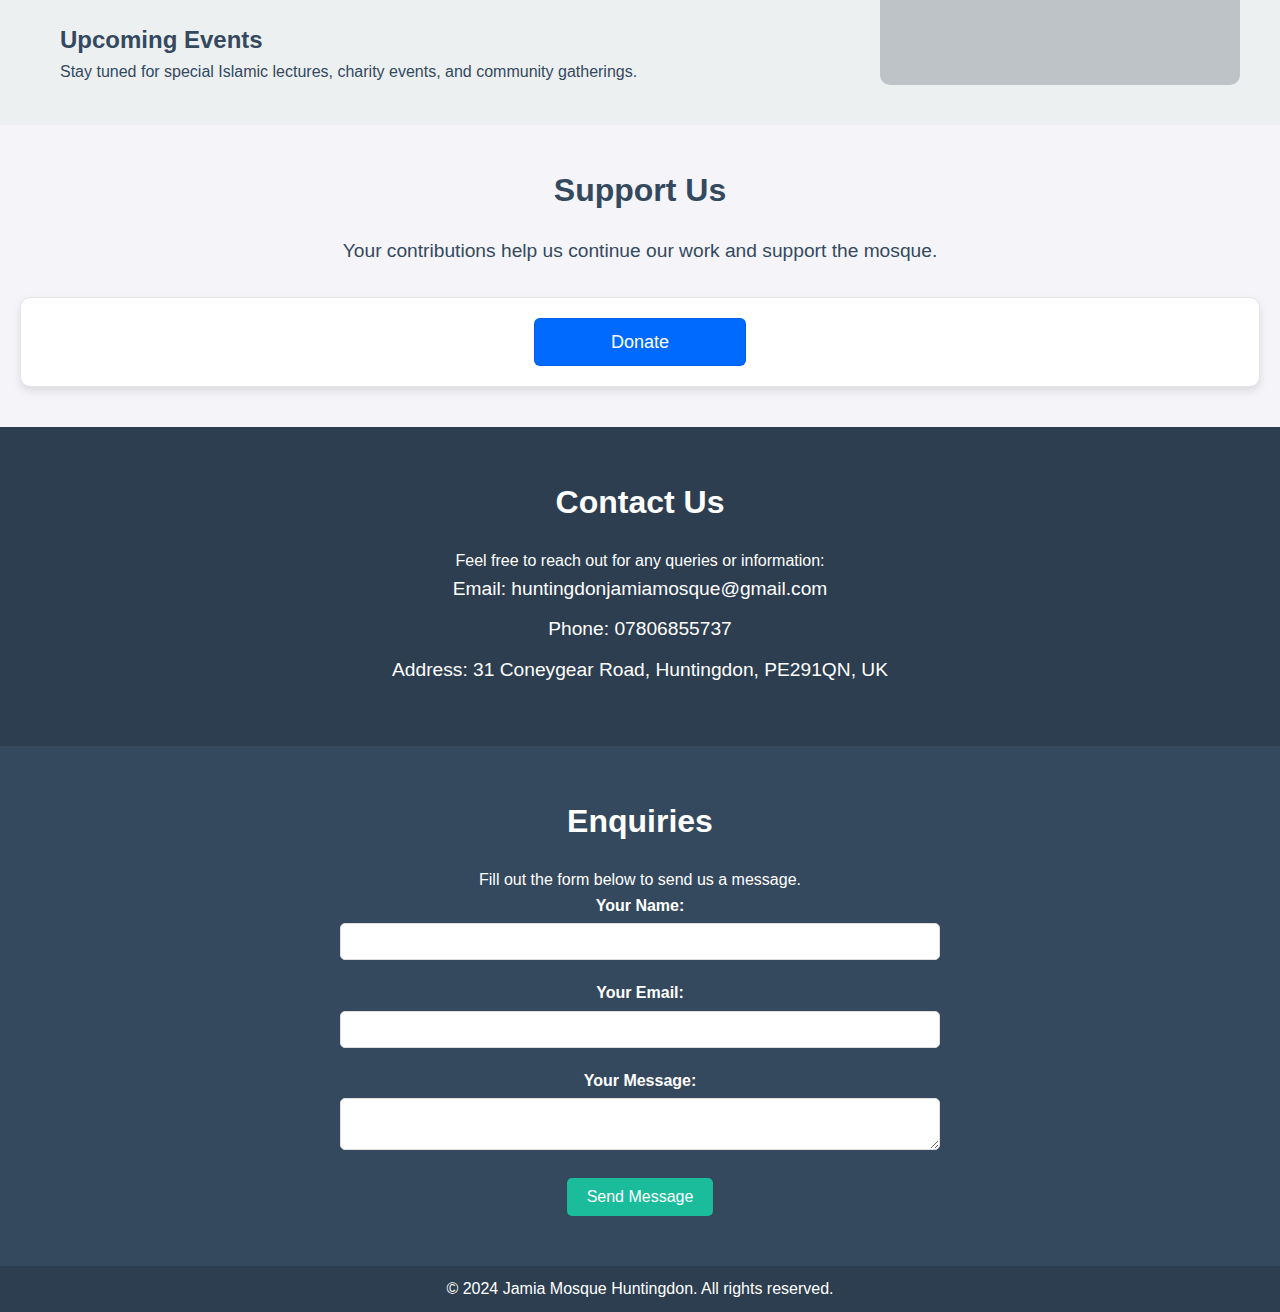
==== commit 385e36f2: "Update index.html" ====
--- a/index.html
+++ b/index.html
@@ -161,7 +161,7 @@
                     <li>Jummah: 13:45 </li>
                     <li>Please note that the masjid is locked outside of given prayer times.</li>
 
-                    <p><a href="prayer-timetable.html" target="Mosque namaz timetable February 2025.jpg">View the full prayer timetable for the month here</a></p>
+                    <p><a href="prayer-timetable.html" target="Mosque namaz timetable April 2025.jpg">View the full prayer timetable for the month here</a></p>
 
 
 
@@ -171,13 +171,6 @@
         </aside>
     </div>
 
-
-    <!-- Ramadan Timetable Section -->
-    <section id="ramadan" class="section">
-        <h2>Ramadan Timetable 2025</h2>
-        <p>Find the complete Ramadan prayer and fasting times for 2025.</p>
-        <a href="Ramadan%20Timetable.html" class="btn" target="_blank">View Ramadan Timetable</a>
-    </section>
 
   
     <!-- Donation Section -->
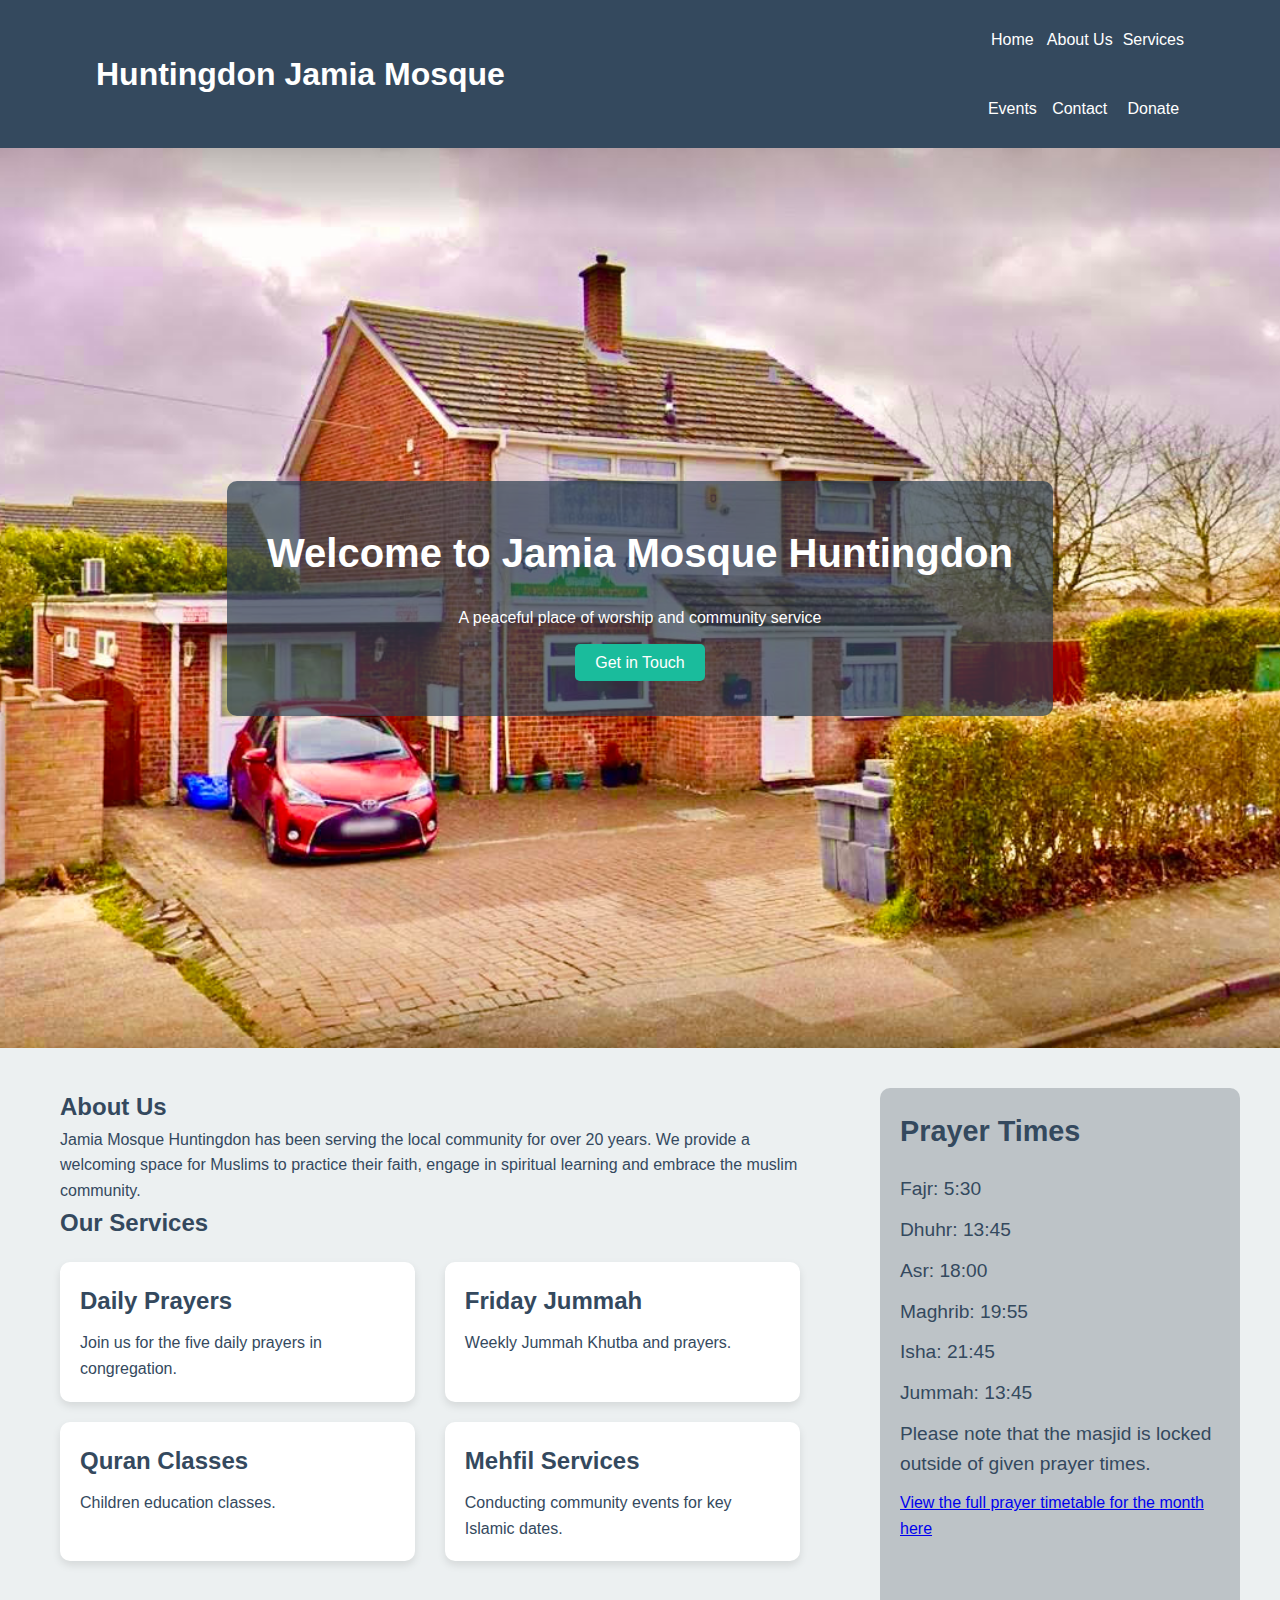
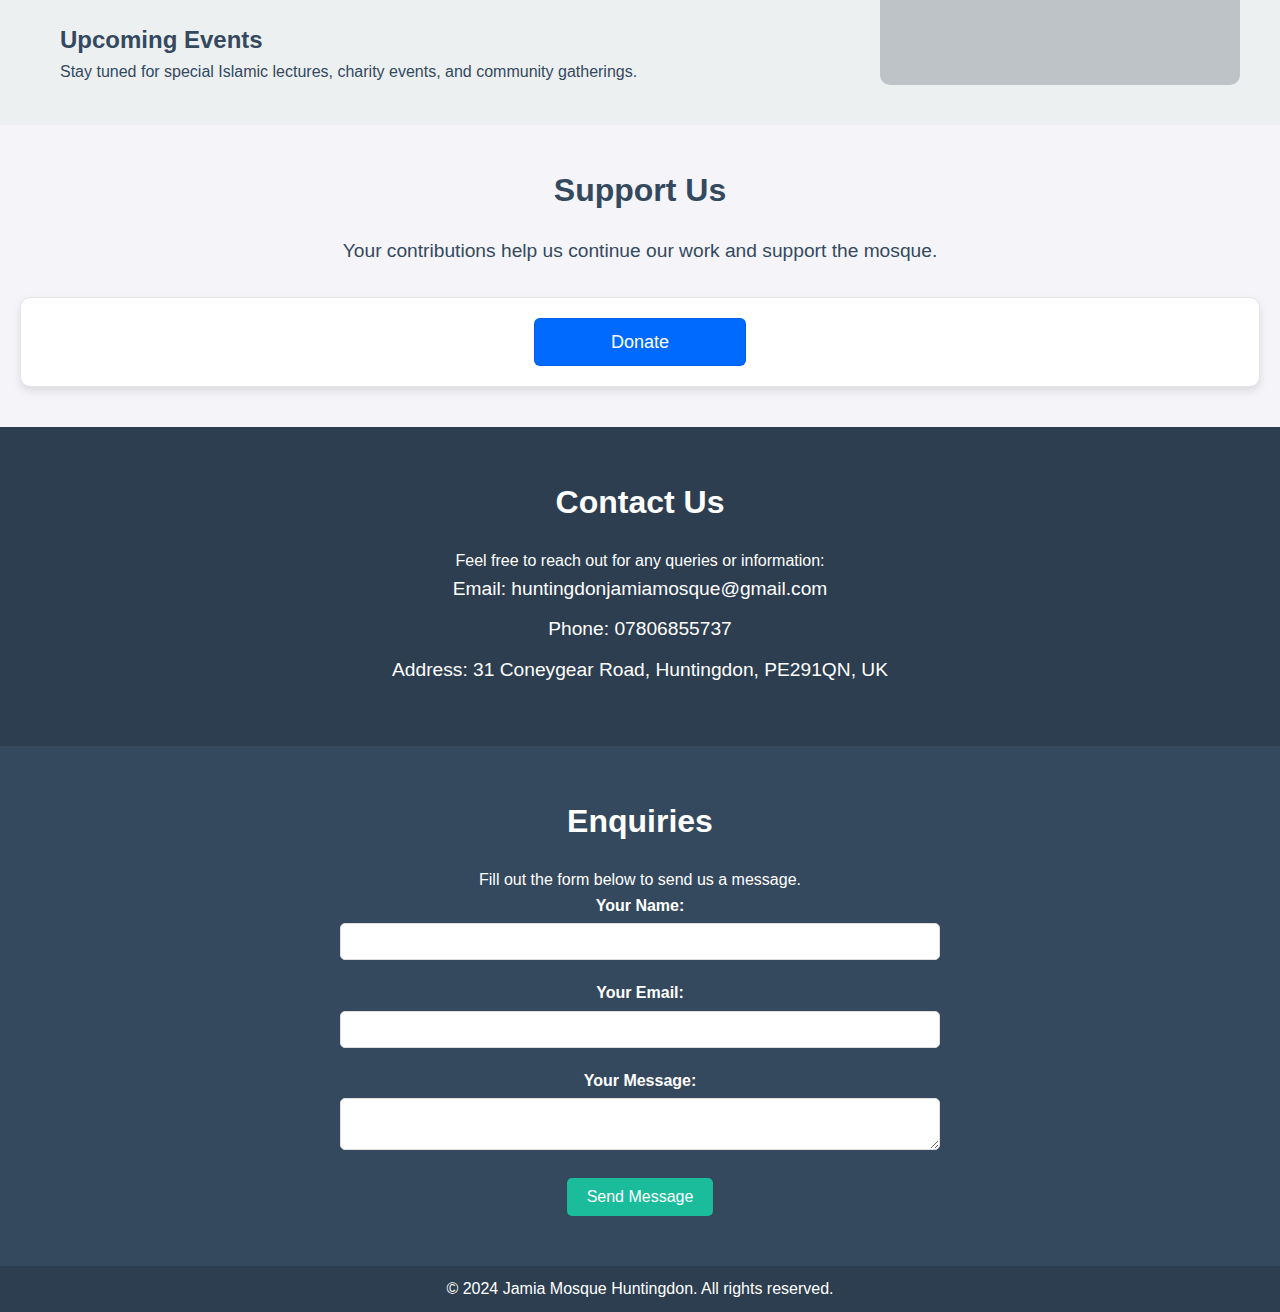
==== commit 66a934b7: "Update index.html" ====
--- a/index.html
+++ b/index.html
@@ -153,11 +153,11 @@
             <div class="prayer-times">
                 <h2>Prayer Times</h2>
                 <ul id="prayer-times-list">
-                    <li>Fajr: 5:45 </li>
+                    <li>Fajr: 5:30 </li>
                     <li>Dhuhr: 13:45 </li>
                     <li>Asr: 18:00 </li>
-                    <li>Maghrib: 19:45 </li>
-                    <li>Isha: 21:30 </li>
+                    <li>Maghrib: 19:55 </li>
+                    <li>Isha: 21:45 </li>
                     <li>Jummah: 13:45 </li>
                     <li>Please note that the masjid is locked outside of given prayer times.</li>
 
